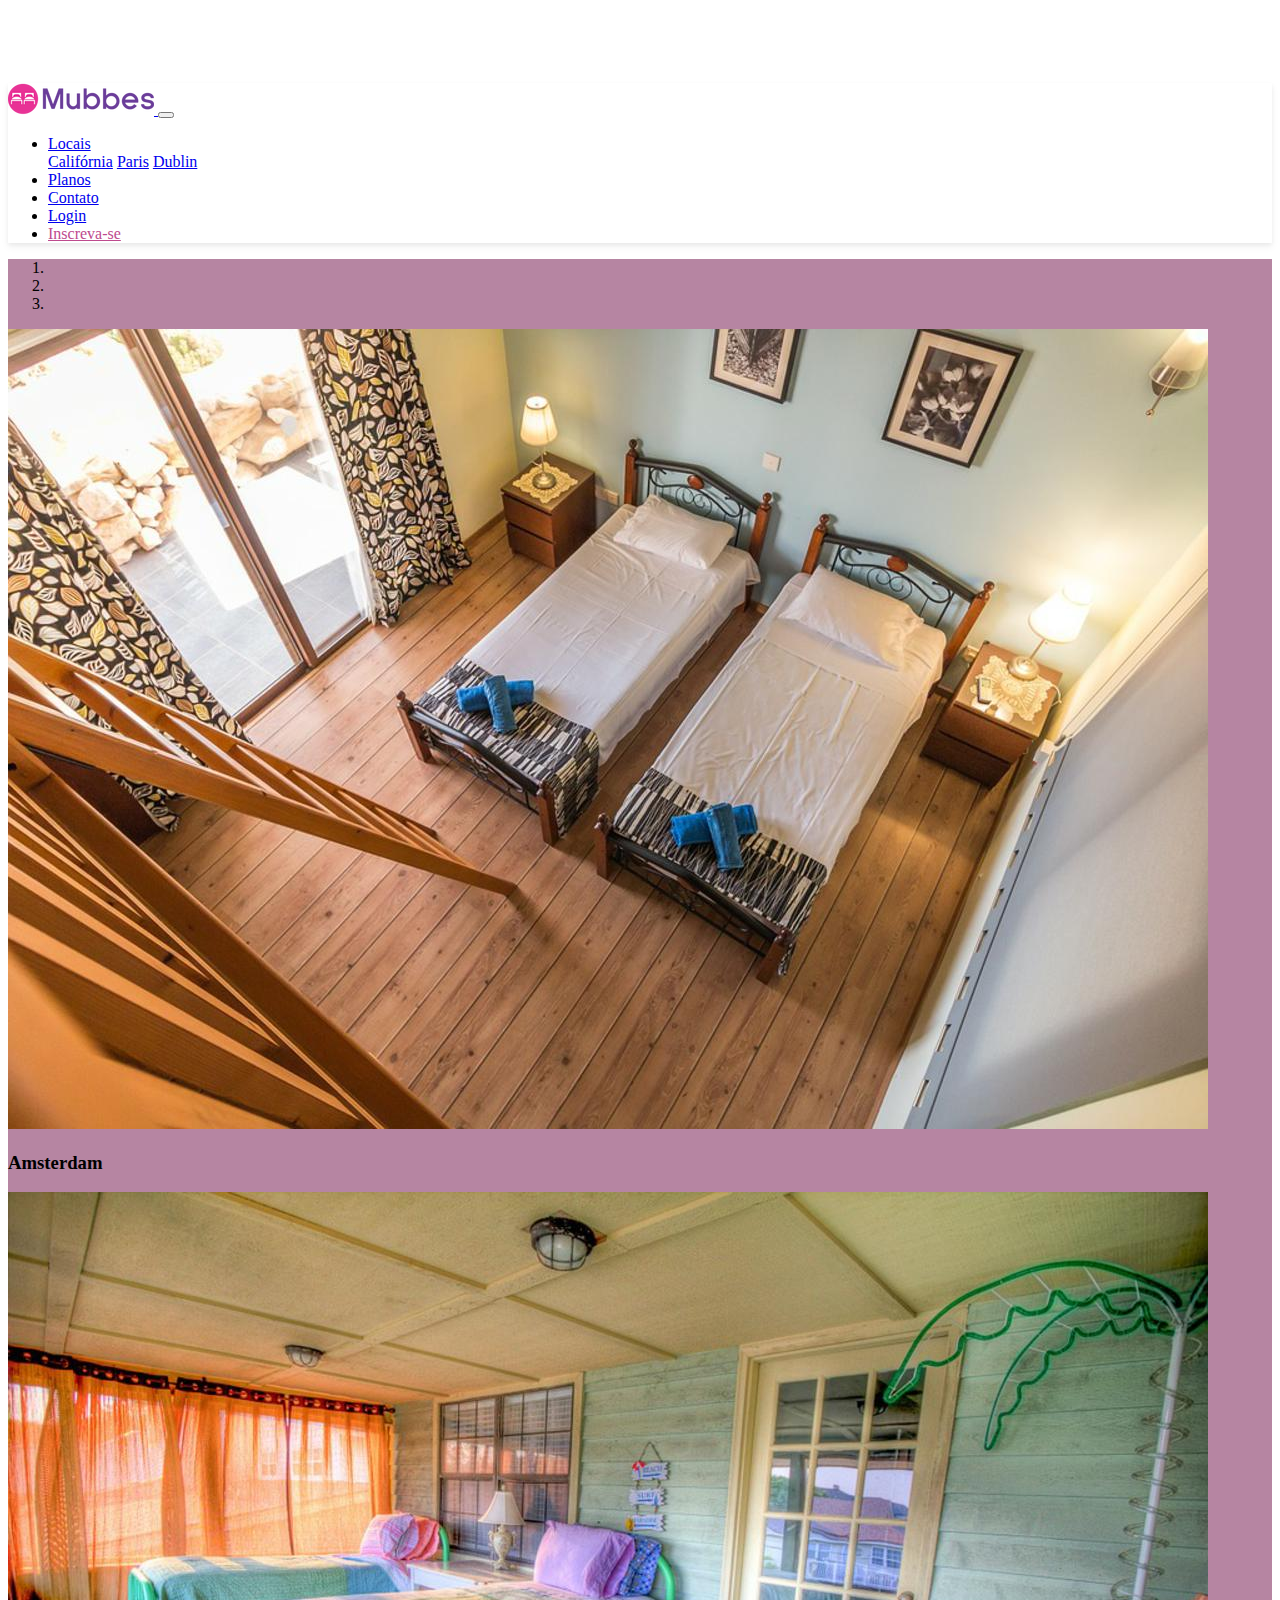
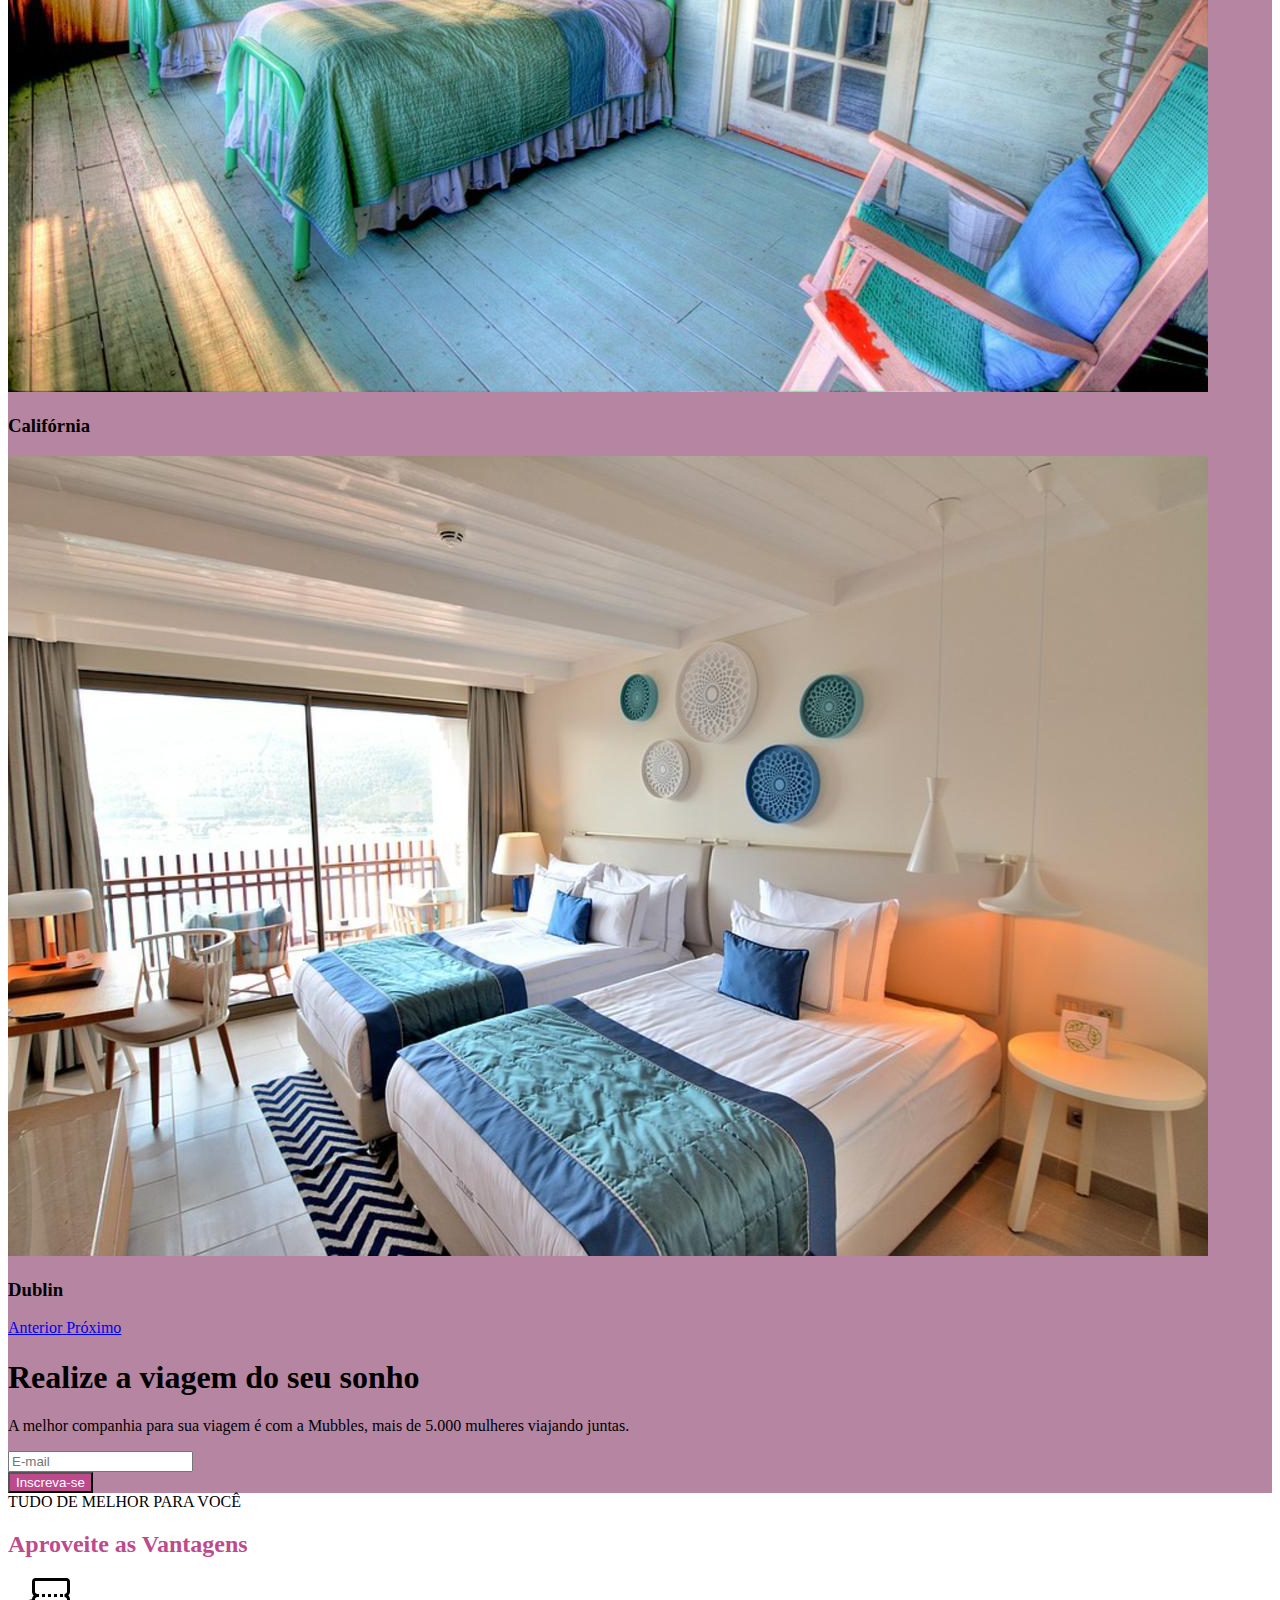
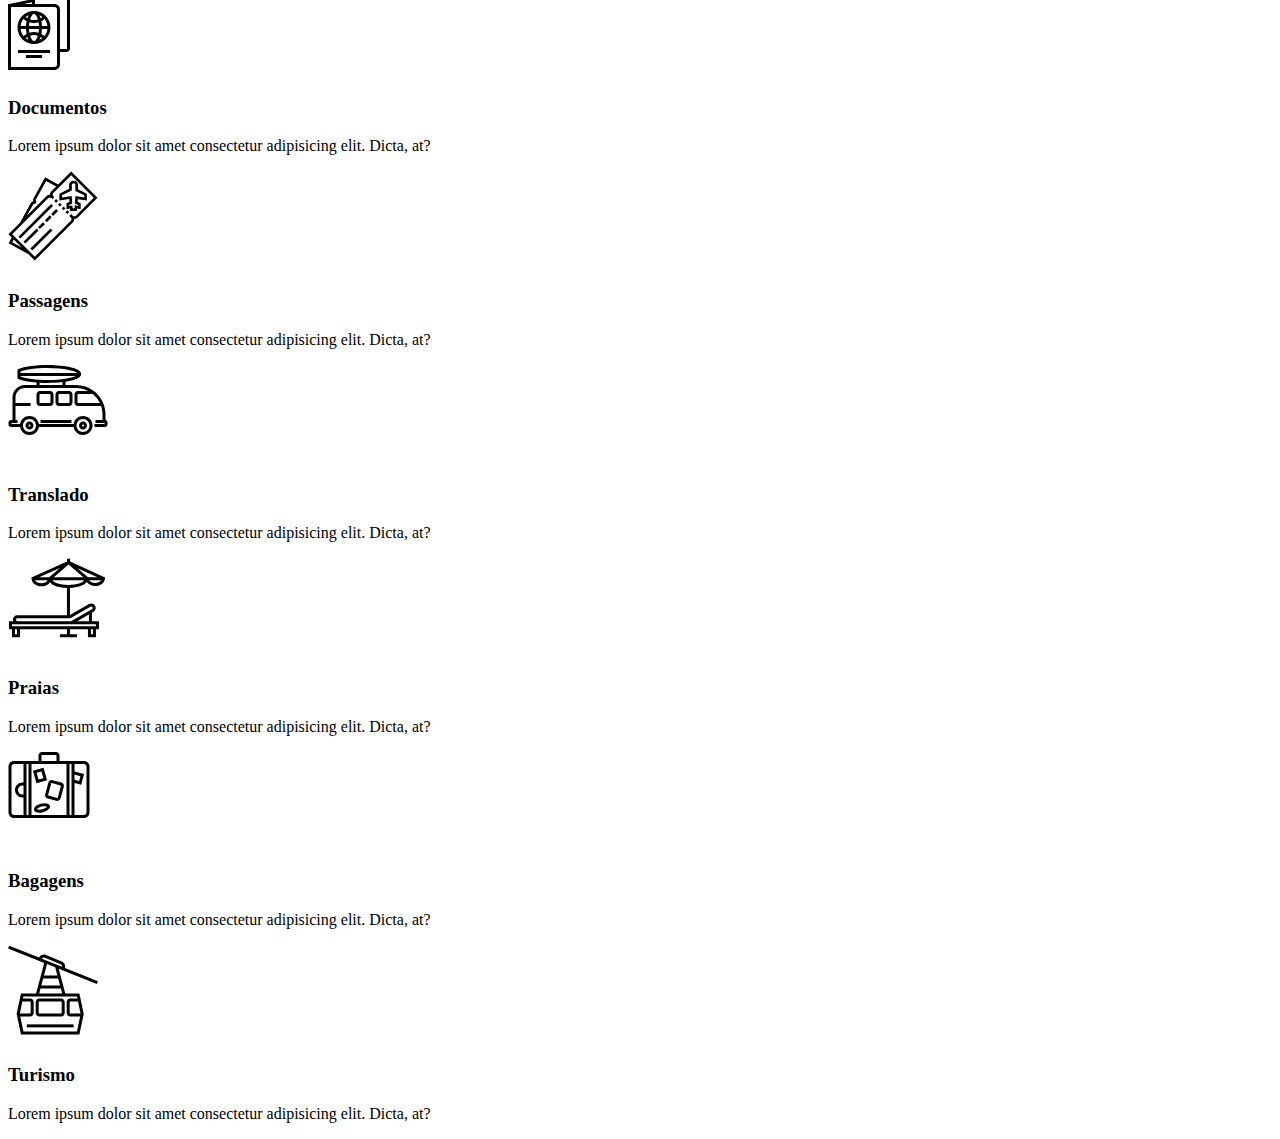
==== index.html @ 443bbc1a "Starting site" ====
<!DOCTYPE html>
<html lang="pt-br">
  <head>
    <!-- Meta tags Obrigatórias -->
    <meta charset="utf-8">
    <meta name="viewport" content="width=device-width, initial-scale=1, shrink-to-fit=no">
    <!-- Bootstrap CSS -->
    <link rel="stylesheet" href="https://stackpath.bootstrapcdn.com/bootstrap/4.1.3/css/bootstrap.min.css" integrity="sha384-MCw98/SFnGE8fJT3GXwEOngsV7Zt27NXFoaoApmYm81iuXoPkFOJwJ8ERdknLPMO" crossorigin="anonymous">
    <!-- CSS -->
    <link rel="stylesheet" href="css/style.css">
    <title>Mubbles</title>
  </head>
  <body>
    <nav class="navbar navbar-expand-md navbar-light bg-light fixed-top py-3 box-shadow">
        <a href="index.html" class="navbar-brand">
            <img src="img/MubbesLogo.png" alt="Caravan">
        </a>
        
        <button class="navbar-toggler" type="button" data-toggle="collapse" 
            data-target="#navbarNavDropdown" aria-controls="navbarNavDropdown" 
            aria-expanded="false" aria-label="Alterna navegação">
            <span class="navbar-toggler-icon"></span>
        </button>
        
        <div class="collapse navbar-collapse" id="navbarNavDropdown">
            <ul class="navbar-nav ml-auto">
                <li class="nav-item dropdown">
                    <a href="locais.html" class="nav-link dropdown-toggle" 
                    role="button" id="navbarNavDropdown" data-toggle="dropdown" 
                    aria-haspopup="true" aria-expanded="false">Locais</a>
                    <div class="dropdown-menu" aria-labelledby="navbarNavDropdown">
                      <a href="locais.html" class="dropdown-item">Califórnia</a>
                      <a href="locais.html" class="dropdown-item">Paris</a>
                      <a href="locais.html" class="dropdown-item">Dublin</a>
                    </div>
                </li>
                <li class="nav-item">
                  <a href="planos.html" class="nav-link">Planos</a>
                </li>
                <li class="nav-item">
                  <a href="contato.html" class="nav-link">Contato</a>
                </li>
                <li class="nav-item">
                  <a href="#" class="nav-link">Login</a>
                </li>
                <li class="nav-item">
                    <a href="inscricao.html" class="btn btn-outline-pink ml-md-2">
                      Inscreva-se
                    </a>
                </li>
            </ul>
        </div>
    </nav>
    
    <section class="container-fluid">
      <div class="row bg-pink-light text-white">
        <div class="col-lg-7 p-0">
            <div id="carouselQuartos" class="carousel slide" data-ride="carousel">
                <ol class="carousel-indicators">
                  <li data-target="#carouselQuartos" data-slide-to="0" class="active"></li>
                  <li data-target="#carouselQuartos" data-slide-to="1"></li>
                  <li data-target="#carouselQuartos" data-slide-to="2"></li>
                </ol>
                <div class="carousel-inner">
                  <div class="carousel-item active">
                    <img class="d-block w-100" src="img/mubbes2.jpg" alt="Primeiro Slide">
                    <div class="carousel-caption">
                      <h3 class="display-4">Amsterdam</h3>
                    </div>
                  </div>
                  <div class="carousel-item">
                    <img class="d-block w-100" src="img/mubbes3.jpg" alt="Segundo Slide">
                    <div class="carousel-caption">
                        <h3 class="display-4">Califórnia</h3>
                      </div>
                  </div>
                  <div class="carousel-item">
                    <img class="d-block w-100" src="img/mubbes5.jpg" alt="Terceiro Slide">
                    <div class="carousel-caption">
                        <h3 class="display-4">Dublin</h3>
                      </div>
                  </div>
                </div>
                <a class="carousel-control-prev" href="#carouselQuartos" role="button" data-slide="prev">
                  <span class="carousel-control-prev-icon" aria-hidden="true"></span>
                  <span class="sr-only">Anterior</span>
                </a>
                <a class="carousel-control-next" href="#carouselQuartos" role="button" data-slide="next">
                  <span class="carousel-control-next-icon" aria-hidden="true"></span>
                  <span class="sr-only">Próximo</span>
                </a>
              </div>
        </div>
        <div class="col-lg-5 p-5">
          <h1 class="display-4">Realize a viagem do seu sonho</h1>
          <p class="lead">A melhor companhia para sua viagem é com a Mubbles, 
            mais de 5.000 mulheres viajando juntas.</p>
            <form action="">
              <div class="input-group input-group-lg">
                  <input type="text" class="form-control" placeholder="E-mail" 
                  aria-label="E-mail" aria-describedby="botao">
                  <div class="input-group-append">
                    <button class="btn btn-pink" type="button" id="botao">Inscreva-se</button>
                  </div>
              </div>
            </form>
        </div>
      </div>
    </section>
    
    <section class="py-5 bg-light text-center">
      <div class="container">
        <span class="h6 d-block">TUDO DE MELHOR PARA VOCÊ</span>
        <h2 class="display-4 text-pink">Aproveite as Vantagens</h2>
      </div>

      <div class="row">
        <div class="col-4">
          <div class="icone d-flex justify-content-center">
            <img src="img/icones/passaporte.svg" alt="">
          </div>
          <h3>Documentos</h3>
          <p>Lorem ipsum dolor sit amet consectetur adipisicing elit. Dicta, at?</p>
        </div>
        <div class="col-4">
          <div class="icone d-flex justify-content-center">
            <img src="img/icones/passagens.svg" alt="">
          </div>
          <h3>Passagens</h3>
          <p>Lorem ipsum dolor sit amet consectetur adipisicing elit. Dicta, at?</p>
        </div>
        <div class="col-4">
          <div class="icone d-flex justify-content-center">
            <img src="img/icones/translado.svg" alt="">
          </div>
          <h3>Translado</h3>
          <p>Lorem ipsum dolor sit amet consectetur adipisicing elit. Dicta, at?</p>
        </div>

        <div class="col-4">
            <div class="icone d-flex justify-content-center">
              <img src="img/icones/praias.svg" alt="">
            </div>
            <h3>Praias</h3>
            <p>Lorem ipsum dolor sit amet consectetur adipisicing elit. Dicta, at?</p>
          </div>
          <div class="col-4">
            <div class="icone d-flex justify-content-center">
              <img src="img/icones/bagagens.svg" alt="">
            </div>
            <h3>Bagagens</h3>
            <p>Lorem ipsum dolor sit amet consectetur adipisicing elit. Dicta, at?</p>
          </div>
          <div class="col-4">
            <div class="icone d-flex justify-content-center">
              <img src="img/icones/turismo.svg" alt="">
            </div>
            <h3>Turismo</h3>
            <p>Lorem ipsum dolor sit amet consectetur adipisicing elit. Dicta, at?</p>
          </div>
      
      </div>
    </section>
    
    
    
    
    
    

    <!-- JavaScript (Opcional) -->
    <!-- jQuery primeiro, depois Popper.js, depois Bootstrap JS -->
    <script src="https://code.jquery.com/jquery-3.3.1.slim.min.js" integrity="sha384-q8i/X+965DzO0rT7abK41JStQIAqVgRVzpbzo5smXKp4YfRvH+8abtTE1Pi6jizo" crossorigin="anonymous"></script>
    <script src="https://cdnjs.cloudflare.com/ajax/libs/popper.js/1.14.3/umd/popper.min.js" integrity="sha384-ZMP7rVo3mIykV+2+9J3UJ46jBk0WLaUAdn689aCwoqbBJiSnjAK/l8WvCWPIPm49" crossorigin="anonymous"></script>
    <script src="https://stackpath.bootstrapcdn.com/bootstrap/4.1.3/js/bootstrap.min.js" integrity="sha384-ChfqqxuZUCnJSK3+MXmPNIyE6ZbWh2IMqE241rYiqJxyMiZ6OW/JmZQ5stwEULTy" crossorigin="anonymous"></script>
  </body>
</html>
---- css/style.css ----
body{
    padding-top: 75px;
}


.btn-outline-pink {
    color: #be4a8e;
    background-color: transparent;
    background-image: none;
    border-color: #be4a8e;
}

.btn-outline-pink:hover, .btn-pink {
    color: #fff;
    background-color: #be4a8e;
}

.box-shadow{
    box-shadow: 0 2px 4px 0 rgba(0, 0, 0, 0.05),
                0 4px 8px 0 rgba(0, 0, 0, 0.05);
}

.bg-pink-light{
    background-color: #b685a2;
}

.text-pink{
    color: #be4a8e;
}

.icone{
    height: 100px;
}
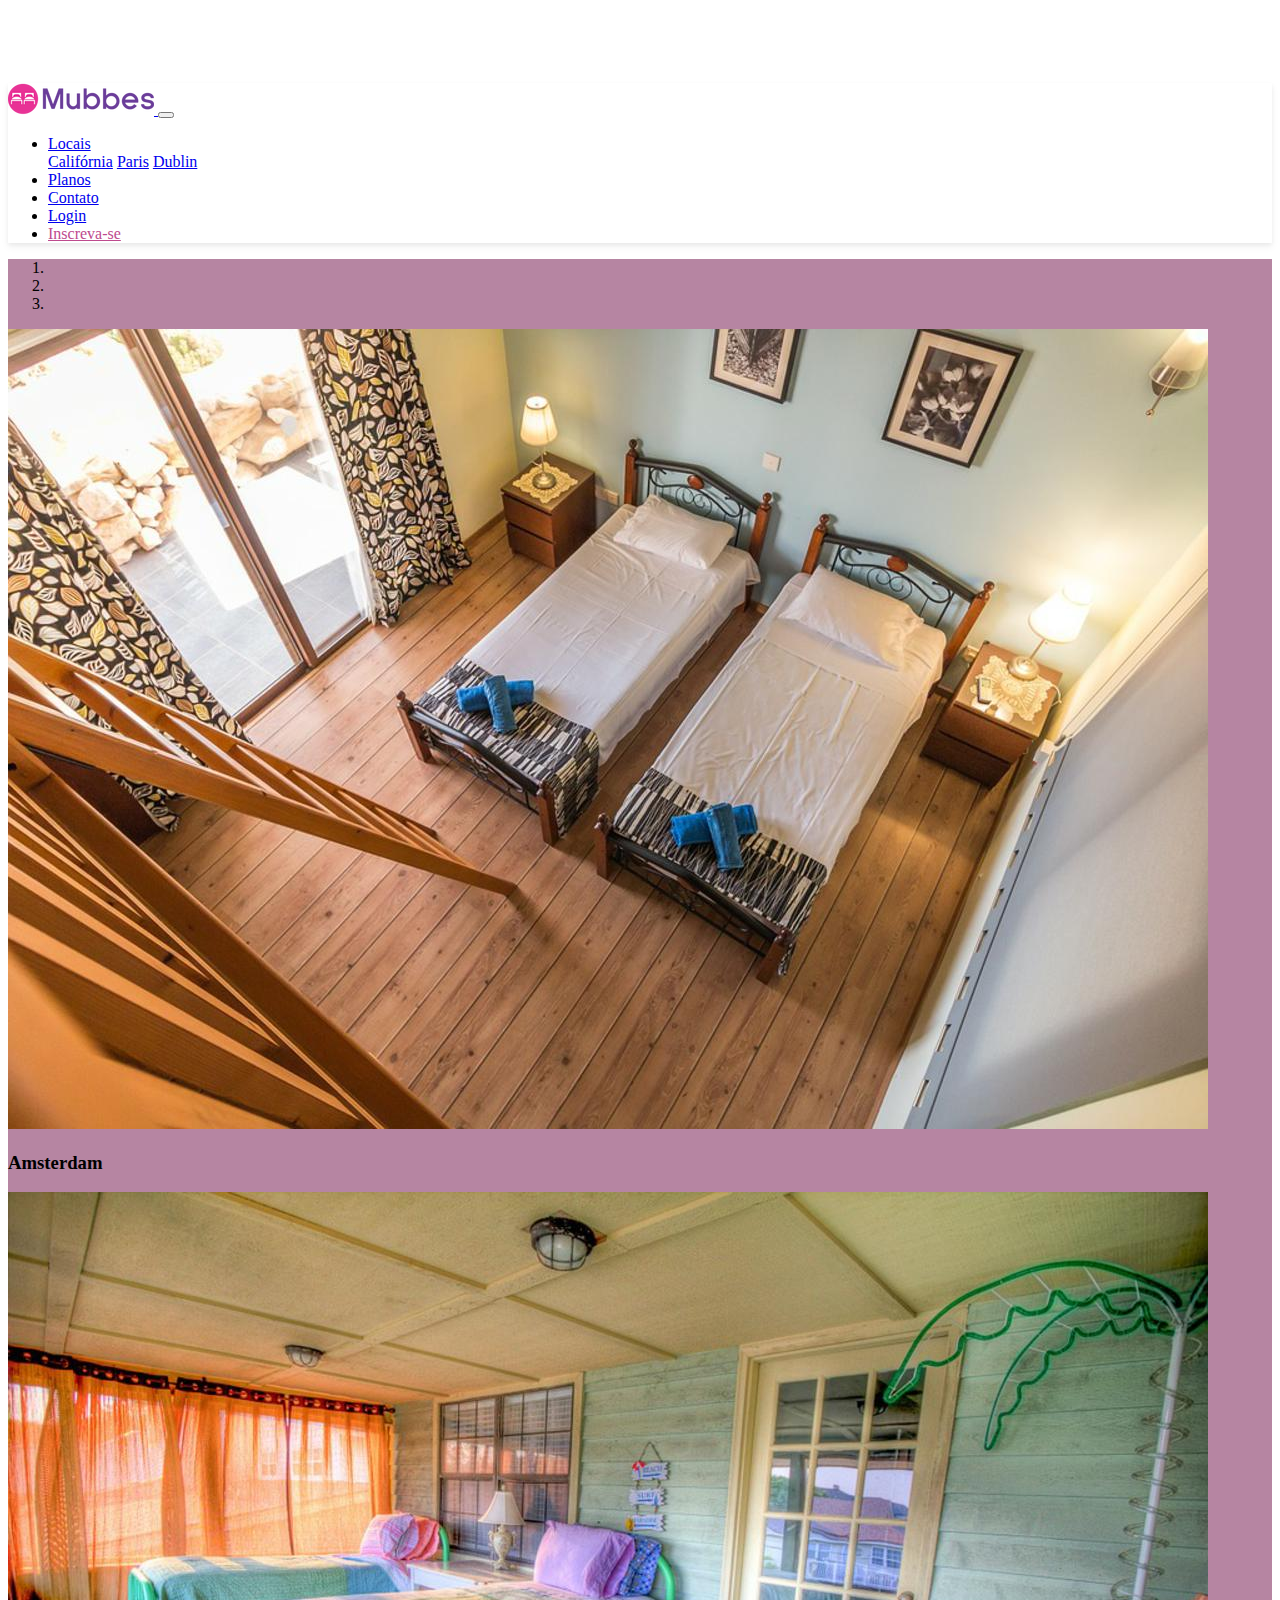
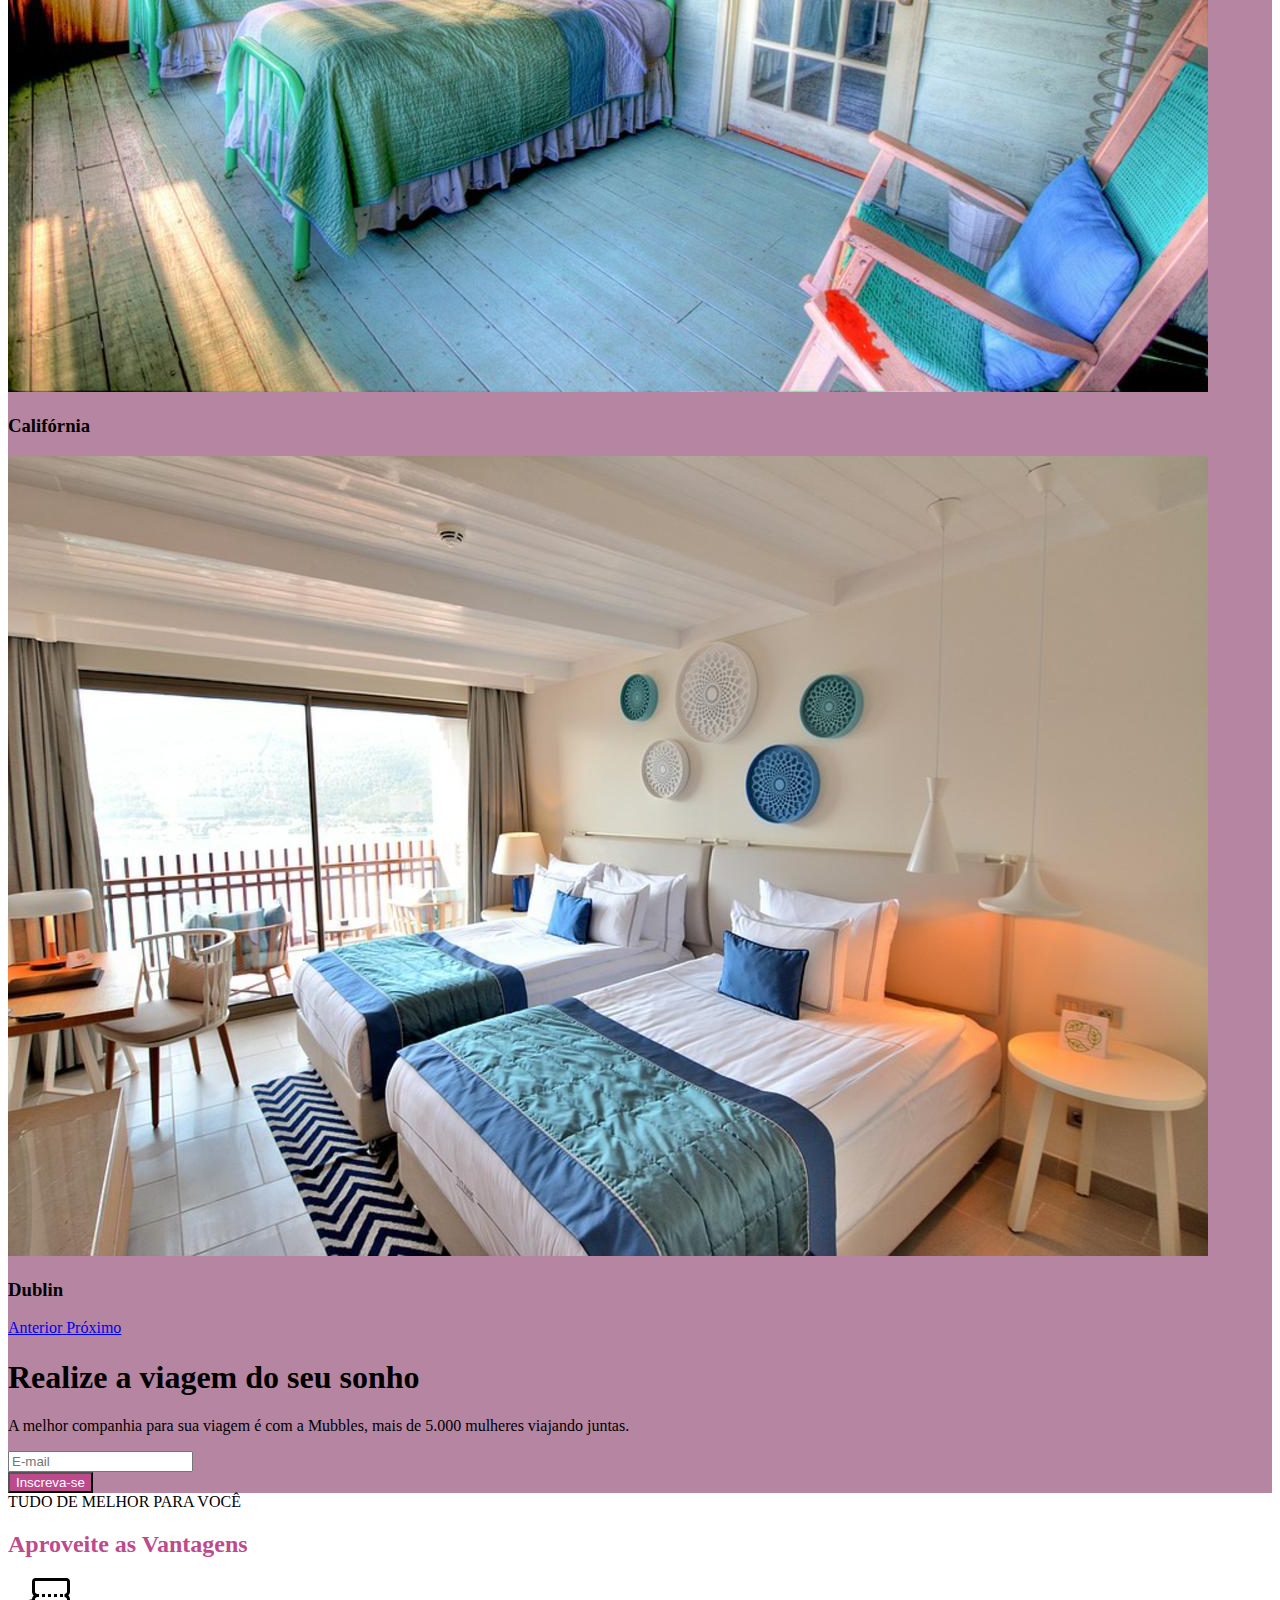
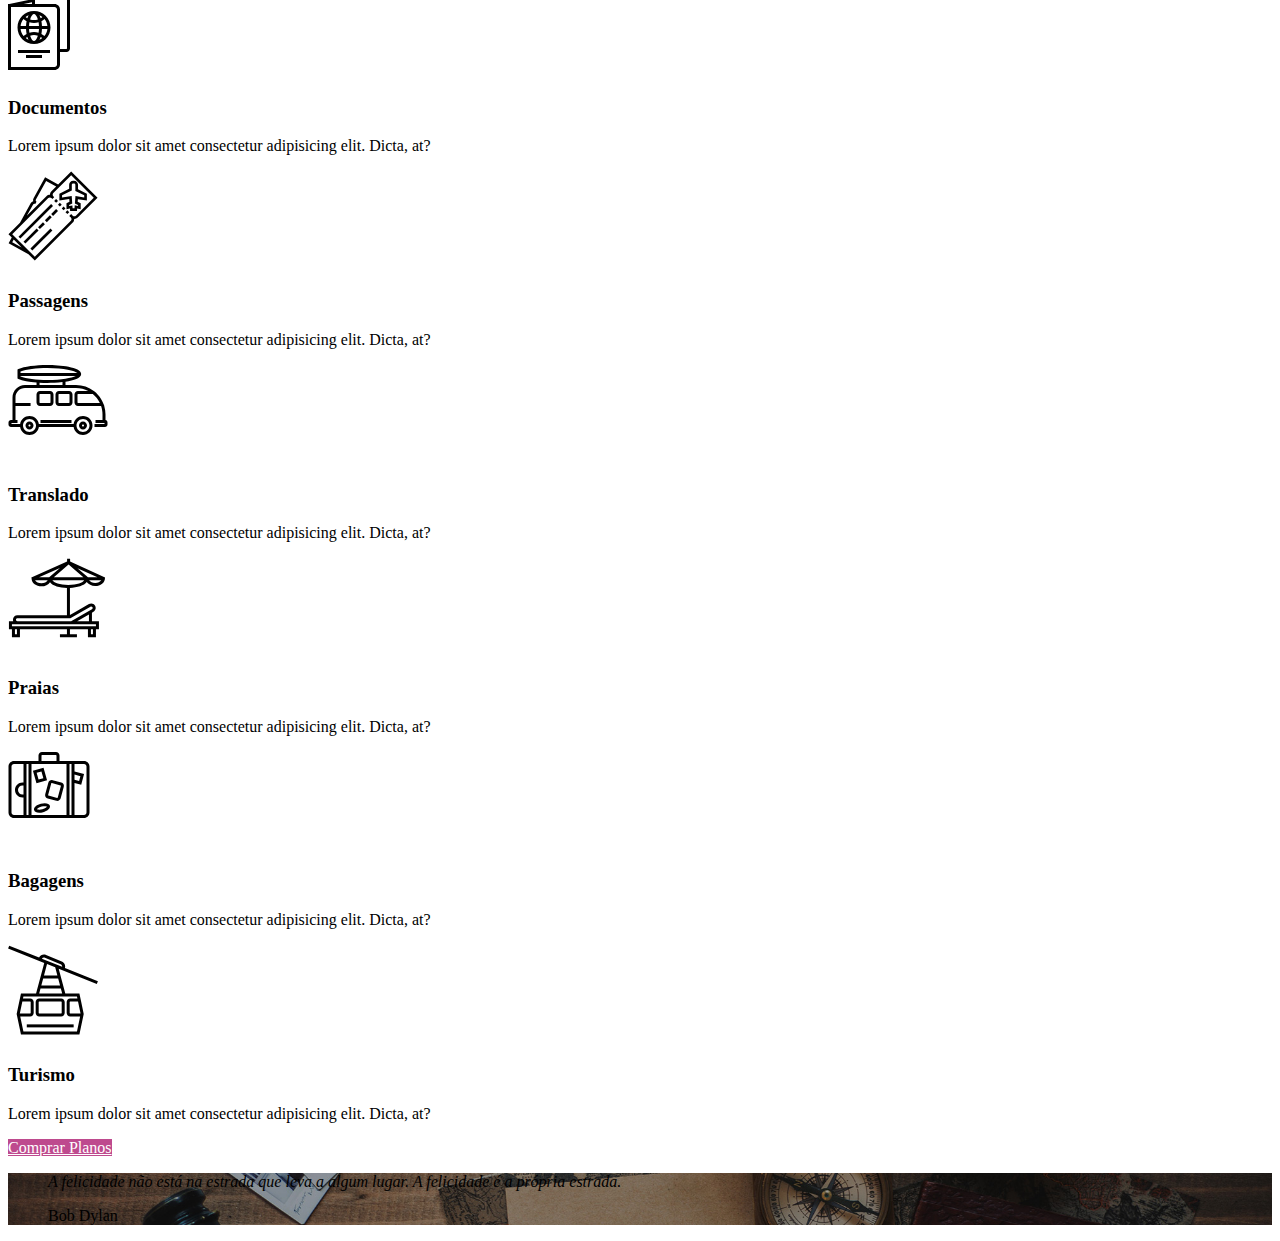
==== commit 63d5f410: "including blockquote area" ====
--- a/index.html
+++ b/index.html
@@ -8,7 +8,7 @@
     <link rel="stylesheet" href="https://stackpath.bootstrapcdn.com/bootstrap/4.1.3/css/bootstrap.min.css" integrity="sha384-MCw98/SFnGE8fJT3GXwEOngsV7Zt27NXFoaoApmYm81iuXoPkFOJwJ8ERdknLPMO" crossorigin="anonymous">
     <!-- CSS -->
     <link rel="stylesheet" href="css/style.css">
-    <title>Mubbles</title>
+    <title>Mubbes</title>
   </head>
   <body>
     <nav class="navbar navbar-expand-md navbar-light bg-light fixed-top py-3 box-shadow">
@@ -110,26 +110,28 @@
     
     <section class="py-5 bg-light text-center">
       <div class="container">
-        <span class="h6 d-block">TUDO DE MELHOR PARA VOCÊ</span>
-        <h2 class="display-4 text-pink">Aproveite as Vantagens</h2>
+        <div class="my-5">
+            <span class="h6 d-block">TUDO DE MELHOR PARA VOCÊ</span>
+            <h2 class="display-4 text-pink">Aproveite as Vantagens</h2>
+        </div>
       </div>
 
       <div class="row">
-        <div class="col-4">
+        <div class="col-xl-4 col-md-6">
           <div class="icone d-flex justify-content-center">
             <img src="img/icones/passaporte.svg" alt="">
           </div>
           <h3>Documentos</h3>
           <p>Lorem ipsum dolor sit amet consectetur adipisicing elit. Dicta, at?</p>
         </div>
-        <div class="col-4">
+        <div class="col-xl-4 col-md-6">
           <div class="icone d-flex justify-content-center">
             <img src="img/icones/passagens.svg" alt="">
           </div>
           <h3>Passagens</h3>
           <p>Lorem ipsum dolor sit amet consectetur adipisicing elit. Dicta, at?</p>
         </div>
-        <div class="col-4">
+        <div class="col-xl-4 col-md-6">
           <div class="icone d-flex justify-content-center">
             <img src="img/icones/translado.svg" alt="">
           </div>
@@ -137,31 +139,41 @@
           <p>Lorem ipsum dolor sit amet consectetur adipisicing elit. Dicta, at?</p>
         </div>
 
-        <div class="col-4">
+        <div class="col-xl-4 col-md-6">
             <div class="icone d-flex justify-content-center">
               <img src="img/icones/praias.svg" alt="">
             </div>
             <h3>Praias</h3>
             <p>Lorem ipsum dolor sit amet consectetur adipisicing elit. Dicta, at?</p>
           </div>
-          <div class="col-4">
+          <div class="col-xl-4 col-md-6">
             <div class="icone d-flex justify-content-center">
               <img src="img/icones/bagagens.svg" alt="">
             </div>
             <h3>Bagagens</h3>
             <p>Lorem ipsum dolor sit amet consectetur adipisicing elit. Dicta, at?</p>
           </div>
-          <div class="col-4">
+          <div class="col-xl-4 col-md-6">
             <div class="icone d-flex justify-content-center">
               <img src="img/icones/turismo.svg" alt="">
             </div>
             <h3>Turismo</h3>
             <p>Lorem ipsum dolor sit amet consectetur adipisicing elit. Dicta, at?</p>
-          </div>
-      
+          </div>    
       </div>
+
+      <a href="planos.html" class="btn btn-pink btn-lg mt-4">Comprar Planos</a>
     </section>
     
+    <section id="home-quote" class="p-md-5">
+      <blockquote class="blockquote text-center text-white p-md-5 p-3">
+        <p class="display-4">
+          <em>A felicidade não está na estrada que leva a algum lugar. 
+            A felicidade é a própria estrada.</em>
+        </p>
+        <footer class="blockquote-footer text-white">Bob Dylan</footer>
+      </blockquote>
+    </section>
     
     
     
--- a/css/style.css
+++ b/css/style.css
@@ -30,4 +30,21 @@
 
 .icone{
     height: 100px;
+}
+
+#home-quote{
+    background: url('../img/bg-quote.jpg') center center;
+    background-size: cover;
+}
+
+@media (max-width: 767px){
+    #home-quote .display-4{
+        font-size: 2.5rem;
+    }
+    body{
+        padding: 0;
+    }
+    .fixed-top{
+        position: relative;
+    }
 }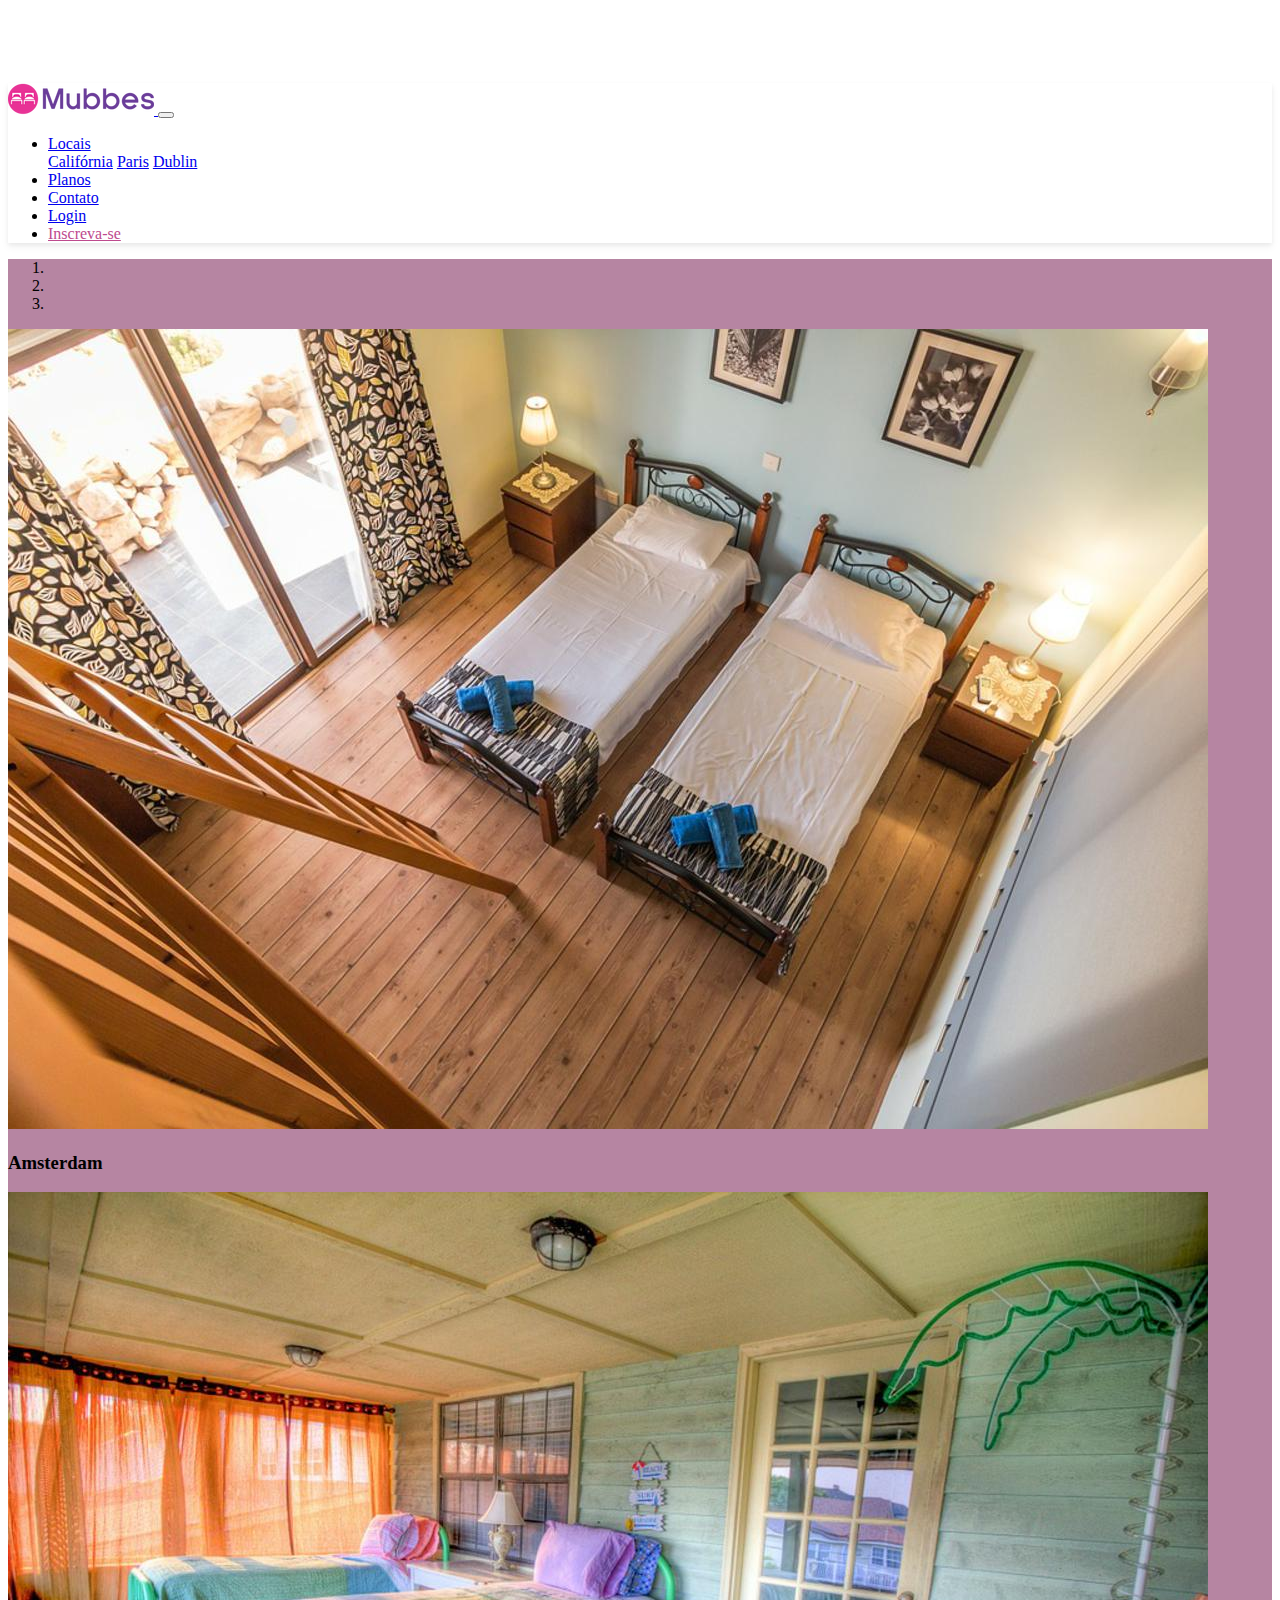
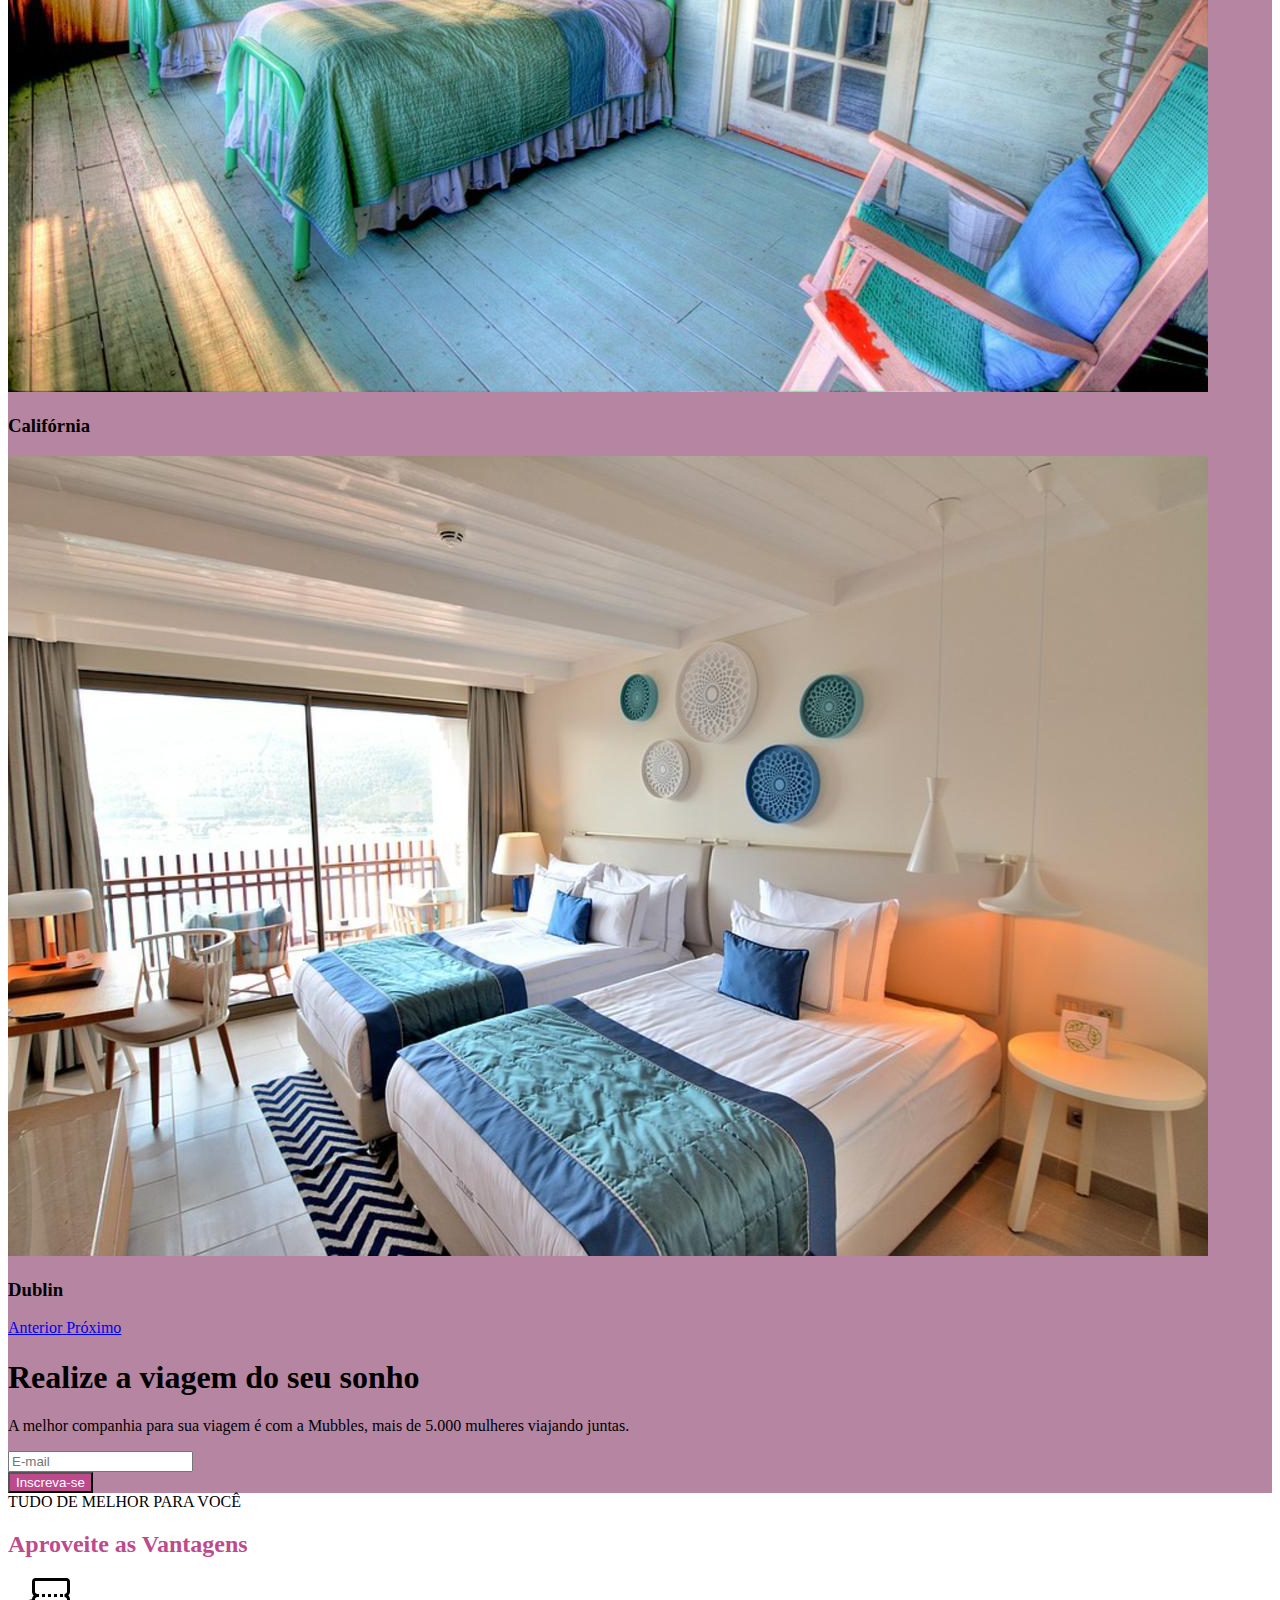
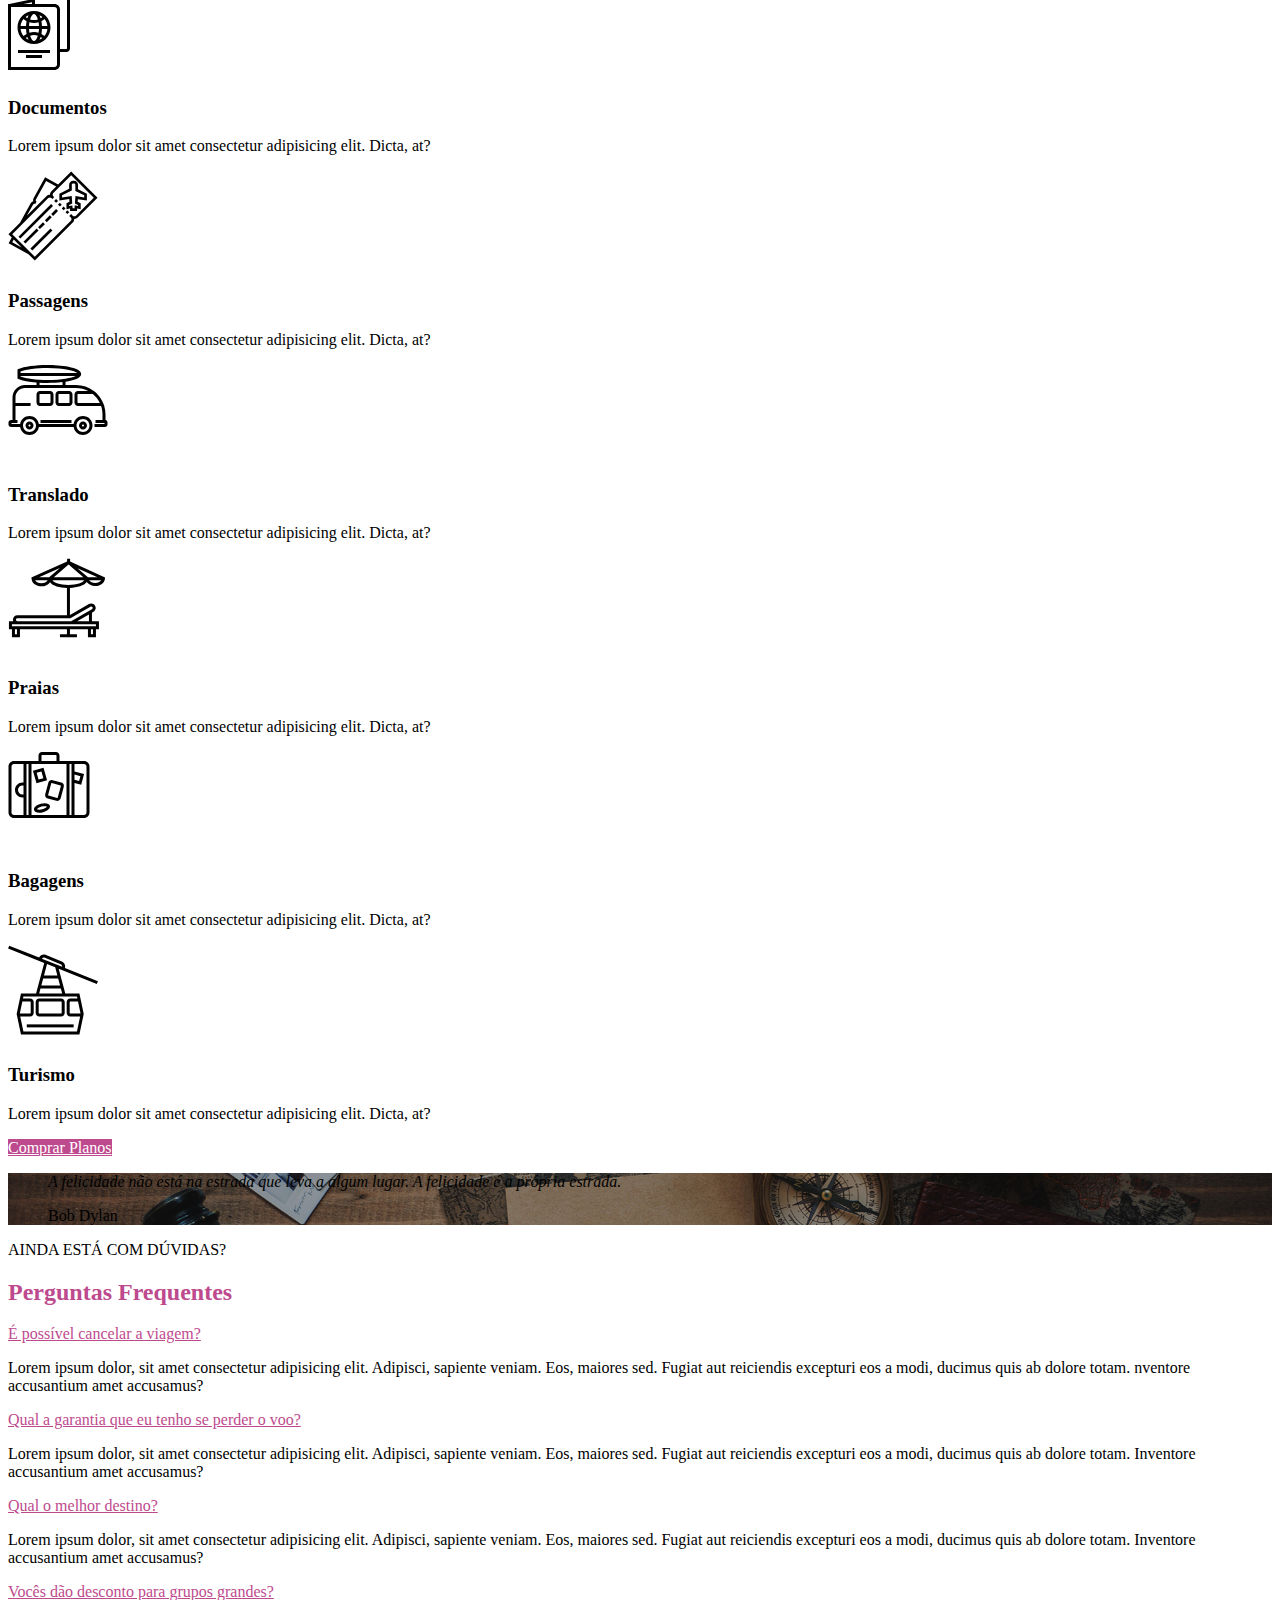
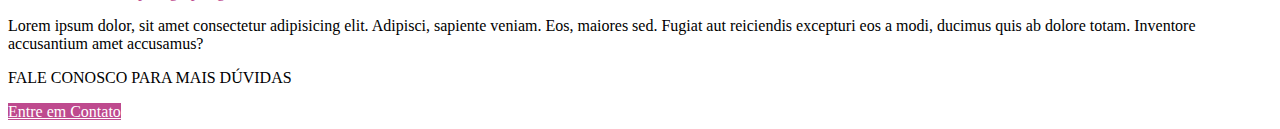
==== commit ff6010b9: "Adicionando area de perguntas frequentes" ====
--- a/index.html
+++ b/index.html
@@ -175,6 +175,64 @@
       </blockquote>
     </section>
     
+    <section class="container">
+      <div class="my-5 text-center">
+        <span class="h6 d-block">AINDA ESTÁ COM DÚVIDAS?</span>
+        <h2 class="display-4 text-pink">Perguntas Frequentes</h2>
+      </div>
+      <div class="row justify-content-center">
+        <div class="col-6" id="perguntas-frequentes" data-children=".pergunta">
+          <div class="pergunta py-2">
+            <a href="#pergunta1" class="lead text-pink" data-toggle="collapse" data-parent="#perguntas-frequentes" aria-expanded="true" aria-controls="pergunta1">
+              É possível cancelar a viagem?
+            </a>
+            <div class="collapse show" id="pergunta1" role="tabpanel">
+              <p>Lorem ipsum dolor, sit amet consectetur adipisicing elit. Adipisci, sapiente veniam. 
+                Eos, maiores sed. Fugiat aut reiciendis excepturi eos a modi, ducimus quis ab dolore totam. 
+                nventore accusantium amet accusamus?</p>
+            </div>
+          </div>
+          <div class="dropdown-divider"></div>
+          <div class="pergunta py-2">
+            <a href="#pergunta2" class="lead text-pink" data-toggle="collapse" data-parent="#perguntas-frequentes" aria-expanded="true" aria-controls="pergunta2">
+              Qual a garantia que eu tenho se perder o voo?
+            </a>
+            <div class="collapse" id="pergunta2" role="tabpanel">
+              <p>Lorem ipsum dolor, sit amet consectetur adipisicing elit. Adipisci, sapiente veniam. 
+                Eos, maiores sed. Fugiat aut reiciendis excepturi eos a modi, ducimus quis ab dolore totam. 
+                Inventore accusantium amet accusamus?</p>
+            </div>
+          </div>
+          <div class="dropdown-divider"></div>
+          <div class="pergunta py-2">
+            <a href="#pergunta3" class="lead text-pink" data-toggle="collapse" data-parent="#perguntas-frequentes" aria-expanded="true" aria-controls="pergunta3">
+              Qual o melhor destino?
+            </a>
+            <div class="collapse" id="pergunta3" role="tabpanel">
+              <p>Lorem ipsum dolor, sit amet consectetur adipisicing elit. Adipisci, sapiente veniam. 
+                Eos, maiores sed. Fugiat aut reiciendis excepturi eos a modi, ducimus quis ab dolore totam. 
+                Inventore accusantium amet accusamus?</p>
+            </div>
+          </div>
+          <div class="dropdown-divider"></div>
+          <div class="pergunta py-2">
+            <a href="#pergunta4" class="lead text-pink" data-toggle="collapse" data-parent="#perguntas-frequentes" aria-expanded="true" aria-controls="pergunta4">
+              Vocês dão desconto para grupos grandes?
+            </a>
+            <div class="collapse" id="pergunta4" role="tabpanel">
+              <p>Lorem ipsum dolor, sit amet consectetur adipisicing elit. Adipisci, sapiente veniam. 
+                Eos, maiores sed. Fugiat aut reiciendis excepturi eos a modi, ducimus quis ab dolore totam. 
+                Inventore accusantium amet accusamus?</p>
+            </div>
+          </div>
+          <div class="dropdown-divider"></div>
+        </div>
+      </div>
+      <div class="text-center my-4">
+        <p class="small m-1">FALE CONOSCO PARA MAIS DÚVIDAS</p>
+        <a href="contato.html" class="btn btn-pink btn-lg">Entre em Contato</a>
+      </div>
+    </section>
     
     
     
--- a/css/style.css
+++ b/css/style.css
@@ -2,6 +2,15 @@
     padding-top: 75px;
 }
 
+.btn-pink{
+    background-color: #be4a8e;
+    color: #fff;
+}
+
+.btn-pink:hover{
+    background-color: #e23299;
+    color: #fff;
+}
 
 .btn-outline-pink {
     color: #be4a8e;
@@ -47,4 +56,4 @@
     .fixed-top{
         position: relative;
     }
-}+}
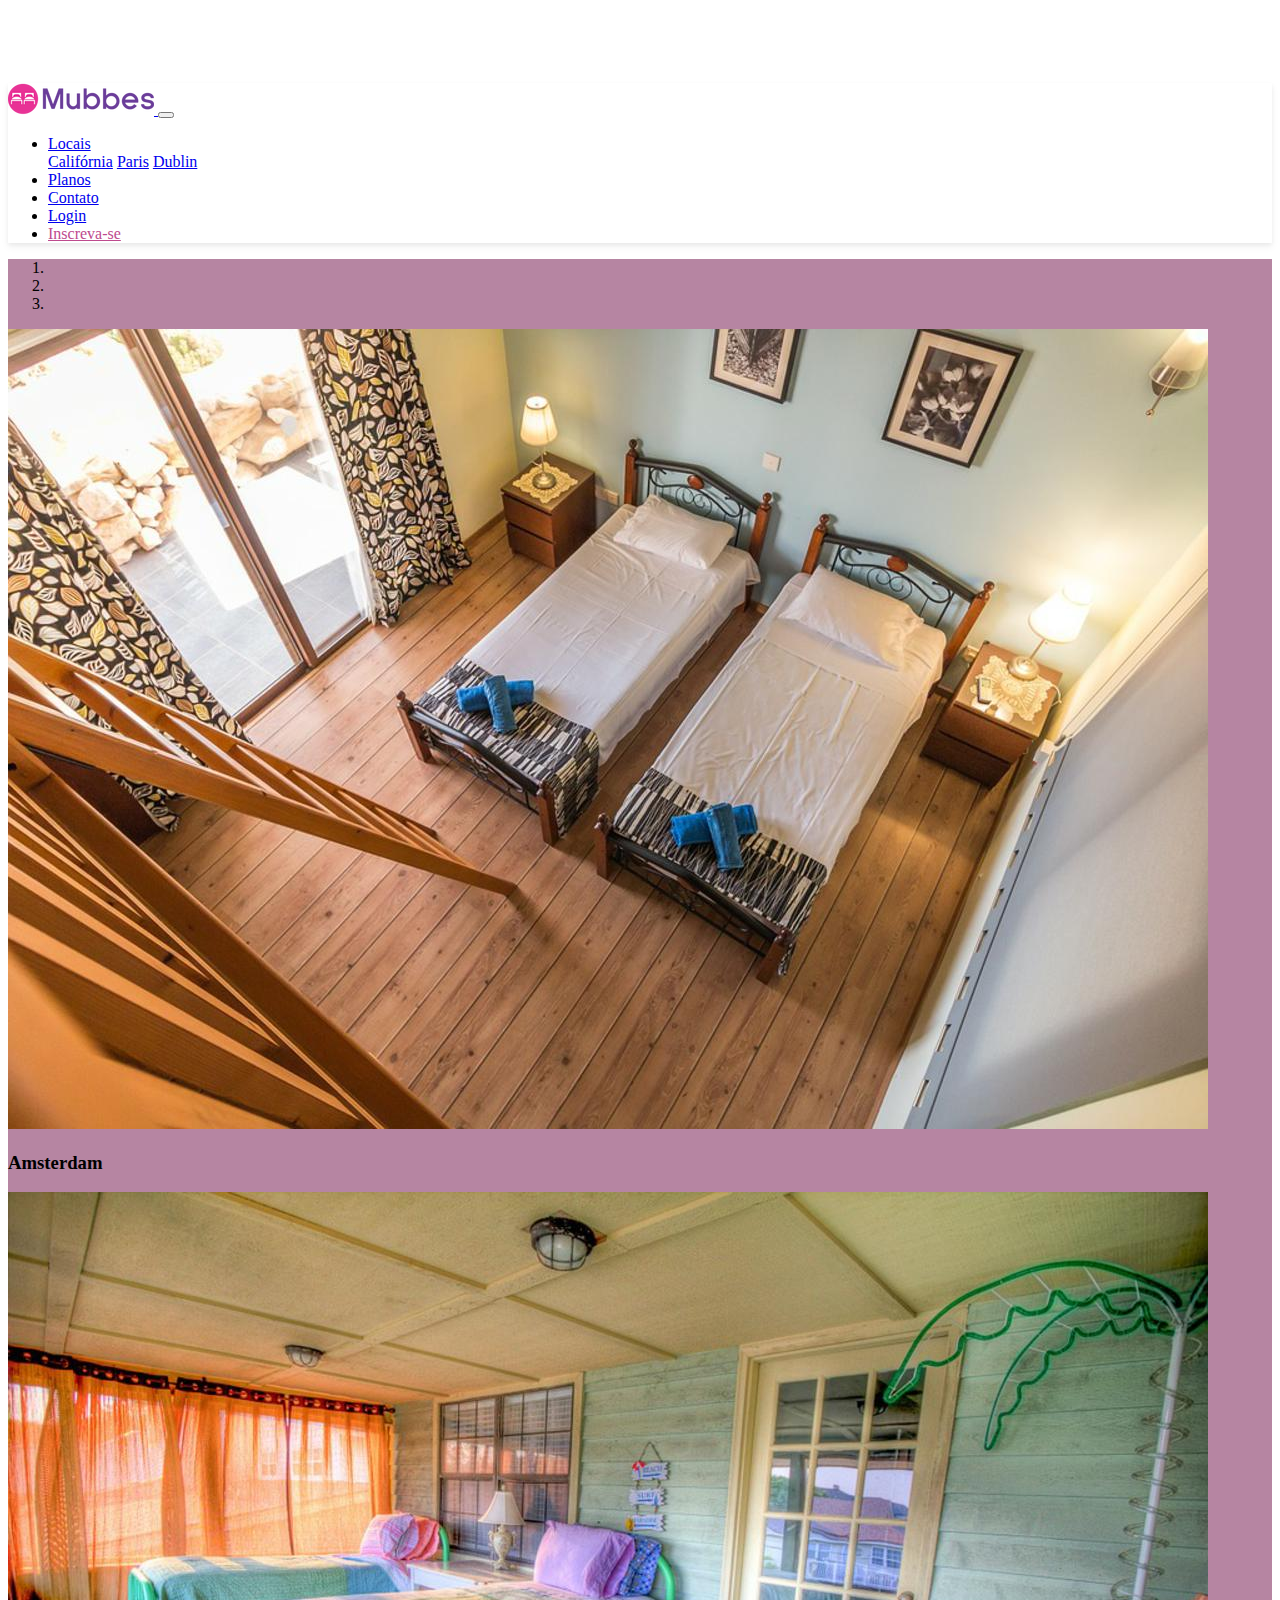
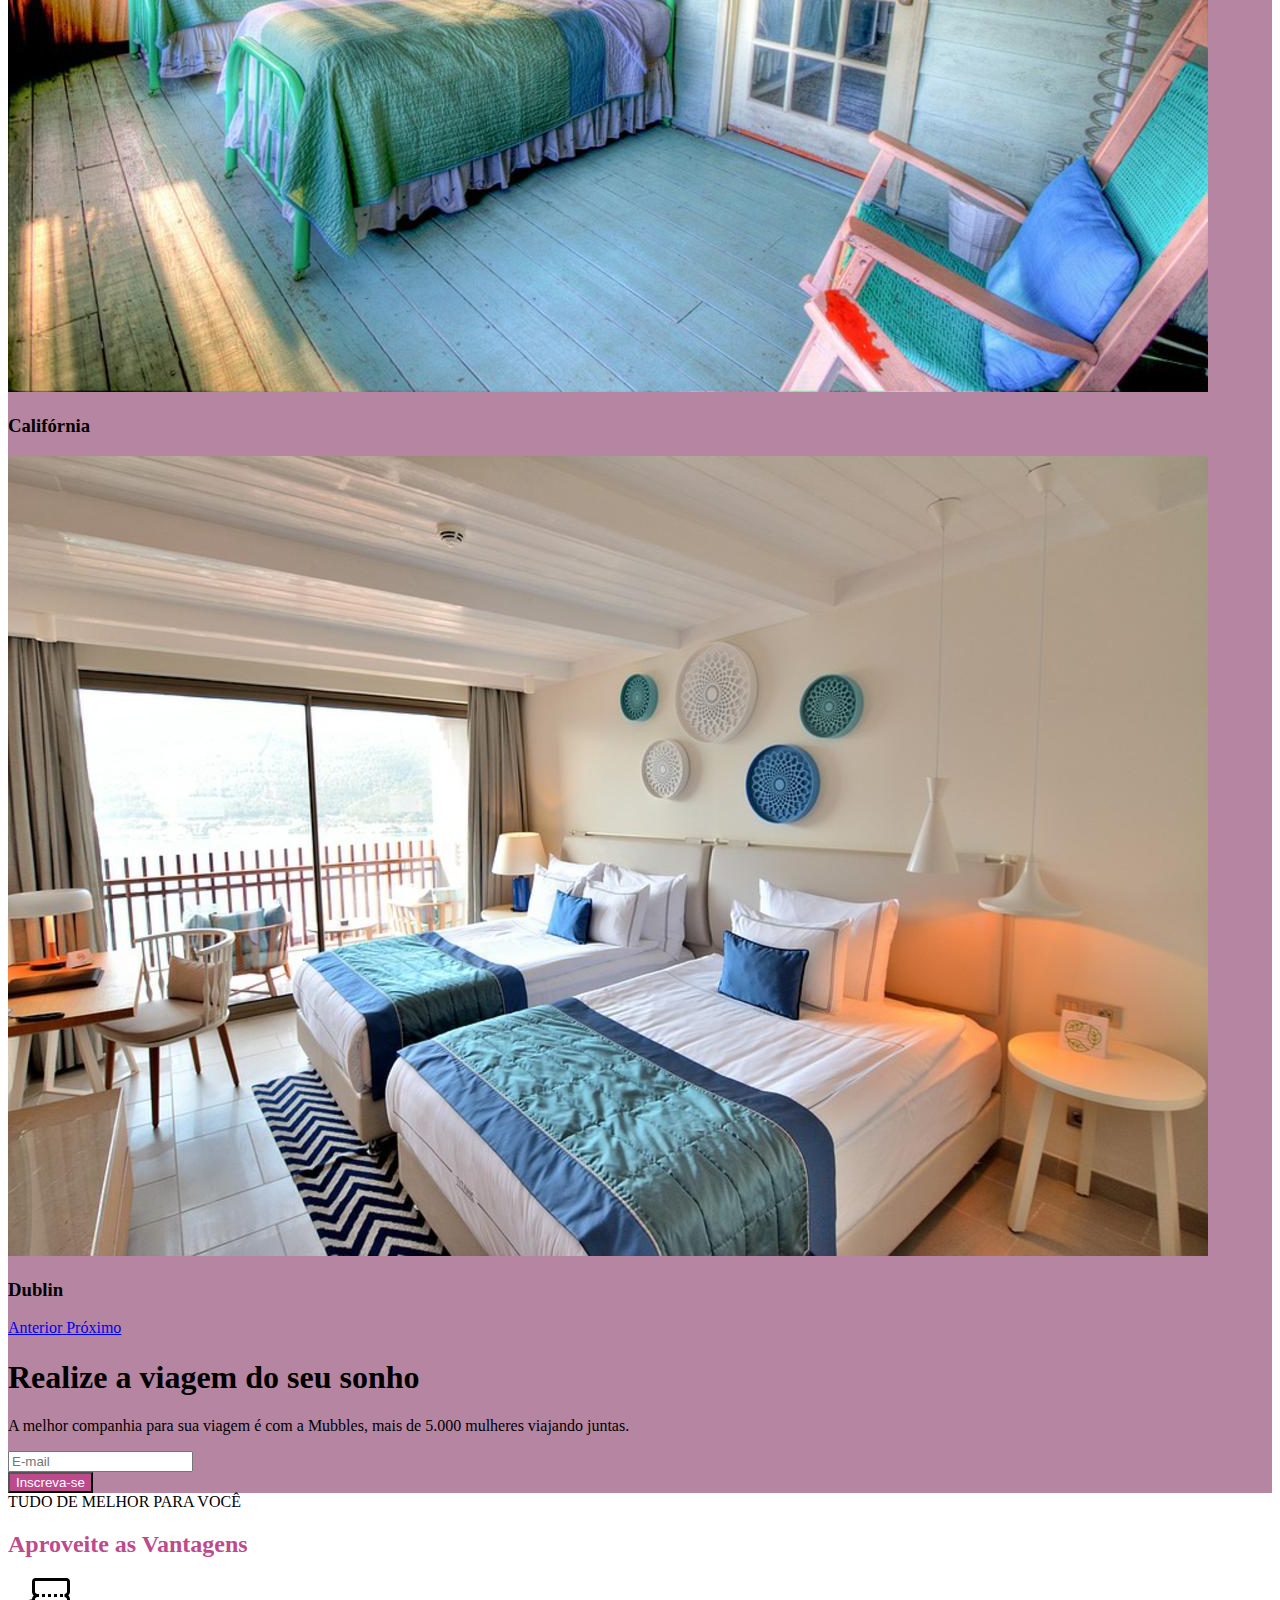
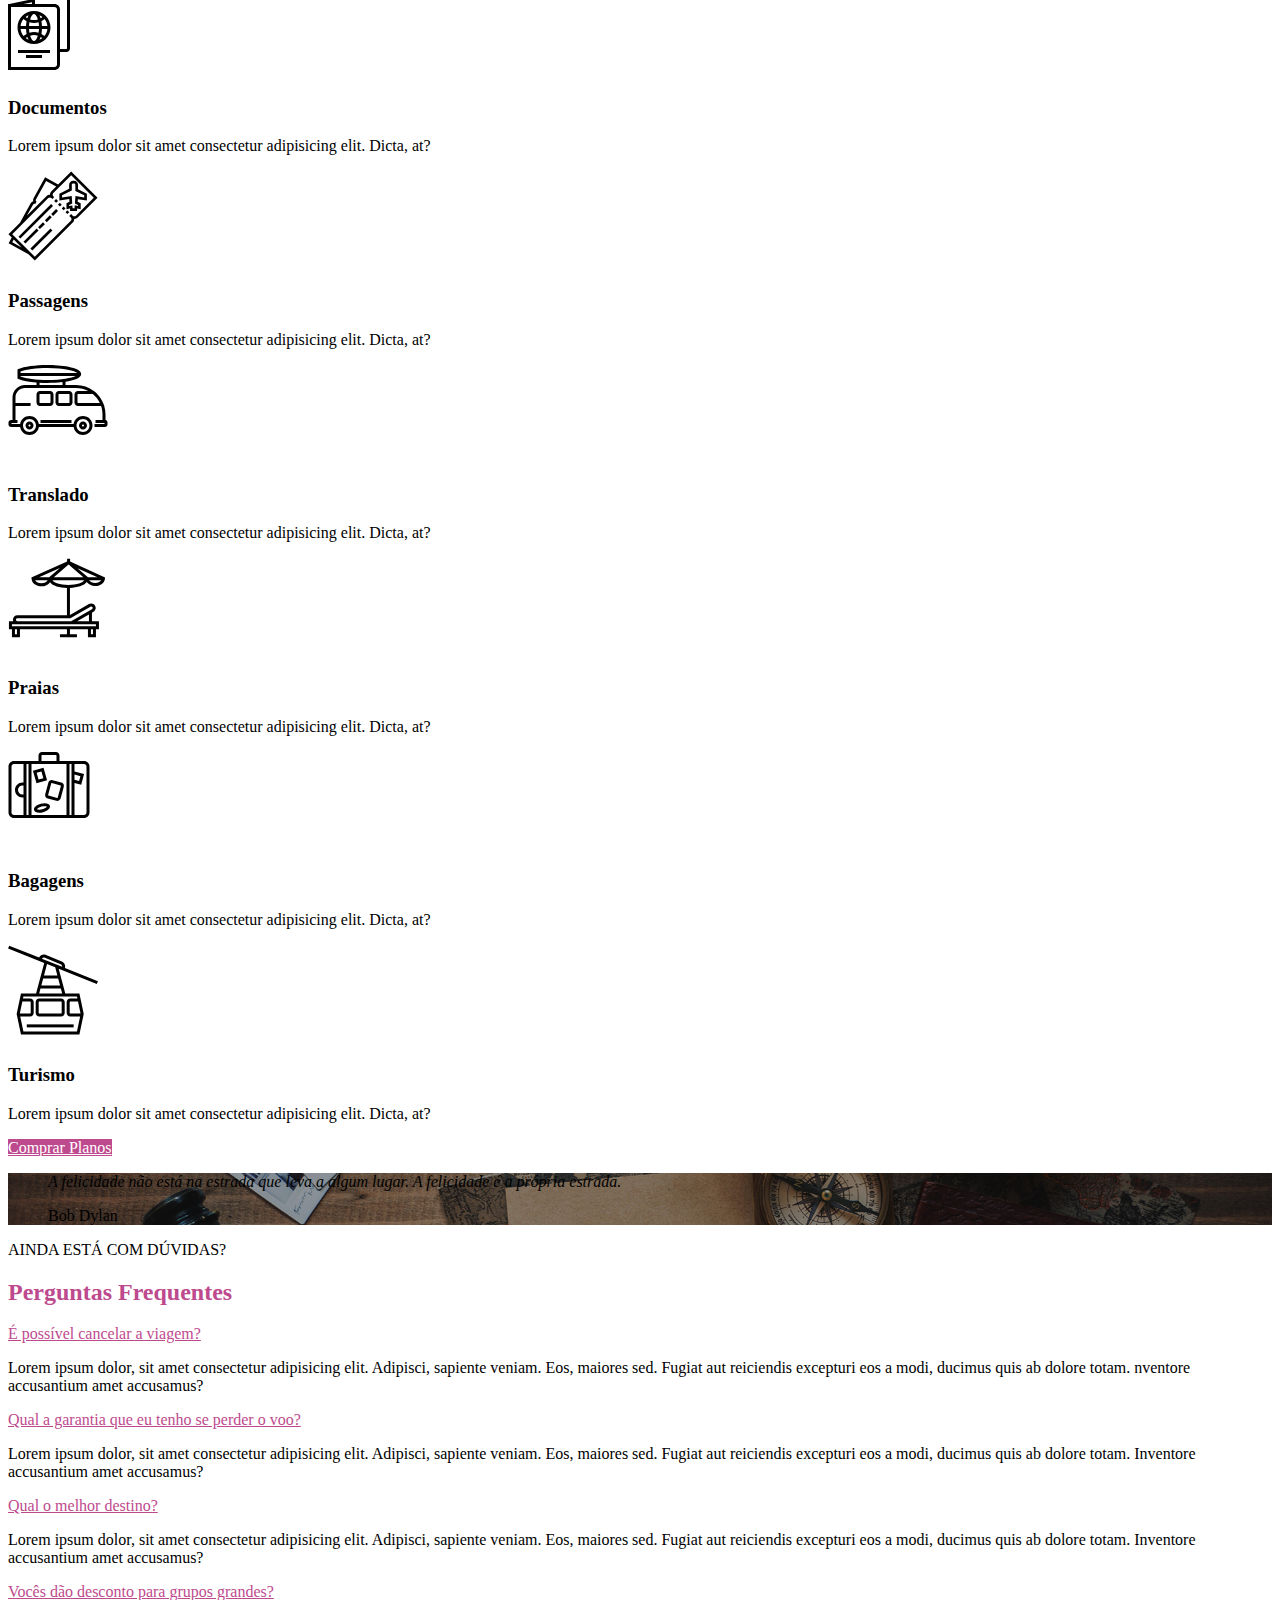
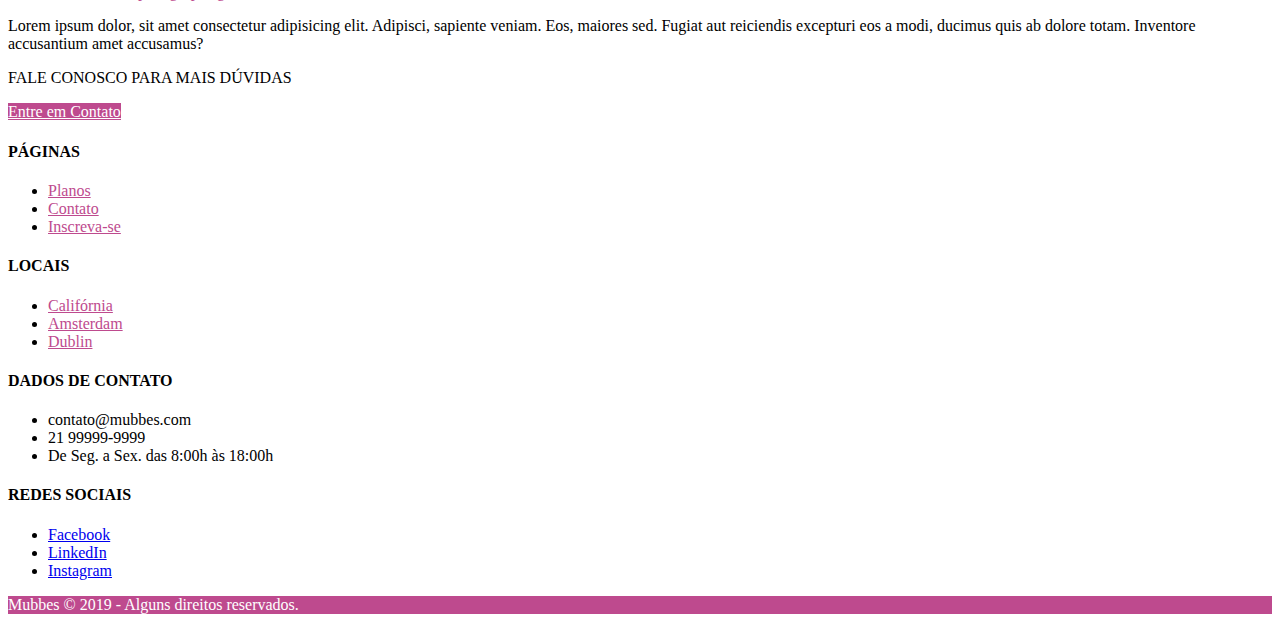
==== commit 2656c0fc: "Incluindo footer" ====
--- a/index.html
+++ b/index.html
@@ -91,7 +91,7 @@
                 </a>
               </div>
         </div>
-        <div class="col-lg-5 p-5">
+        <div class="col-lg-5 p-4 align-self-center">
           <h1 class="display-4">Realize a viagem do seu sonho</h1>
           <p class="lead">A melhor companhia para sua viagem é com a Mubbles, 
             mais de 5.000 mulheres viajando juntas.</p>
@@ -181,7 +181,7 @@
         <h2 class="display-4 text-pink">Perguntas Frequentes</h2>
       </div>
       <div class="row justify-content-center">
-        <div class="col-6" id="perguntas-frequentes" data-children=".pergunta">
+        <div class="col-md-6" id="perguntas-frequentes" data-children=".pergunta">
           <div class="pergunta py-2">
             <a href="#pergunta1" class="lead text-pink" data-toggle="collapse" data-parent="#perguntas-frequentes" aria-expanded="true" aria-controls="pergunta1">
               É possível cancelar a viagem?
@@ -234,10 +234,50 @@
       </div>
     </section>
     
-    
-    
-    
-
+    <footer class="bg-dark text-white">
+      <div class="container py-4">
+        <div class="row">
+          <div class="col-md-3 col-6">
+            <h4 class="h6">PÁGINAS</h4>
+            <ul class="list-unstyled">
+              <li><a href="planos.html" class="text-pink">Planos</a></li>
+              <li><a href="contato.html" class="text-pink">Contato</a></li>
+              <li><a href="inscricao.html" class="text-pink">Inscreva-se</a></li>
+            </ul>
+          </div>
+
+          <div class="col-md-3 col-6">
+            <h4 class="h6">LOCAIS</h4>
+            <ul class="list-unstyled">
+              <li><a href="locais.html" class="text-pink">Califórnia</a></li>
+              <li><a href="locais.html" class="text-pink">Amsterdam</a></li>
+              <li><a href="locais.html" class="text-pink">Dublin</a></li>
+            </ul>
+          </div>
+
+          <div class="col-md-4">
+            <h4 class="h6">DADOS DE CONTATO</h4>
+            <ul class="list-unstyled text-secondary">
+              <li>contato@mubbes.com</li>
+              <li>21 99999-9999</li>
+              <li>De Seg. a Sex. das 8:00h às 18:00h</li>
+            </ul>
+          </div>
+          <div class="col-md-2">
+            <h4 class="h6">REDES SOCIAIS</h4>   
+            <ul class="list-unstyled">
+              <li><a href="https://www.facebook.com/mubbes/" class="btn btn-outline-secondary btn-sm mb-2 btn-block medias">Facebook</a></li>
+              <li><a href="https://www.linkedin.com/company/mubbes/" class="btn btn-outline-secondary btn-sm mb-2 btn-block medias">LinkedIn</a></li>
+              <li><a href="https://www.instagram.com/mubbes.web/?hl=pt-br" class="btn btn-outline-secondary btn-sm mb-2 btn-block medias">Instagram</a></li>
+            </ul>
+          </div>  
+        </div>
+      </div>
+      <div class="bg-pink text-center py-3">
+        <p class="mb-0">Mubbes © 2019 - Alguns direitos reservados.</p>
+      </div>
+    </footer>
+    
     <!-- JavaScript (Opcional) -->
     <!-- jQuery primeiro, depois Popper.js, depois Bootstrap JS -->
     <script src="https://code.jquery.com/jquery-3.3.1.slim.min.js" integrity="sha384-q8i/X+965DzO0rT7abK41JStQIAqVgRVzpbzo5smXKp4YfRvH+8abtTE1Pi6jizo" crossorigin="anonymous"></script>
--- a/css/style.css
+++ b/css/style.css
@@ -2,7 +2,7 @@
     padding-top: 75px;
 }
 
-.btn-pink{
+.btn-pink, .bg-pink{
     background-color: #be4a8e;
     color: #fff;
 }
@@ -37,6 +37,10 @@
     color: #be4a8e;
 }
 
+.text-pink:hover{
+    color: #d18fb8;
+}
+
 .icone{
     height: 100px;
 }
@@ -44,6 +48,10 @@
 #home-quote{
     background: url('../img/bg-quote.jpg') center center;
     background-size: cover;
+}
+
+.medias{
+    max-width: 140px;
 }
 
 @media (max-width: 767px){
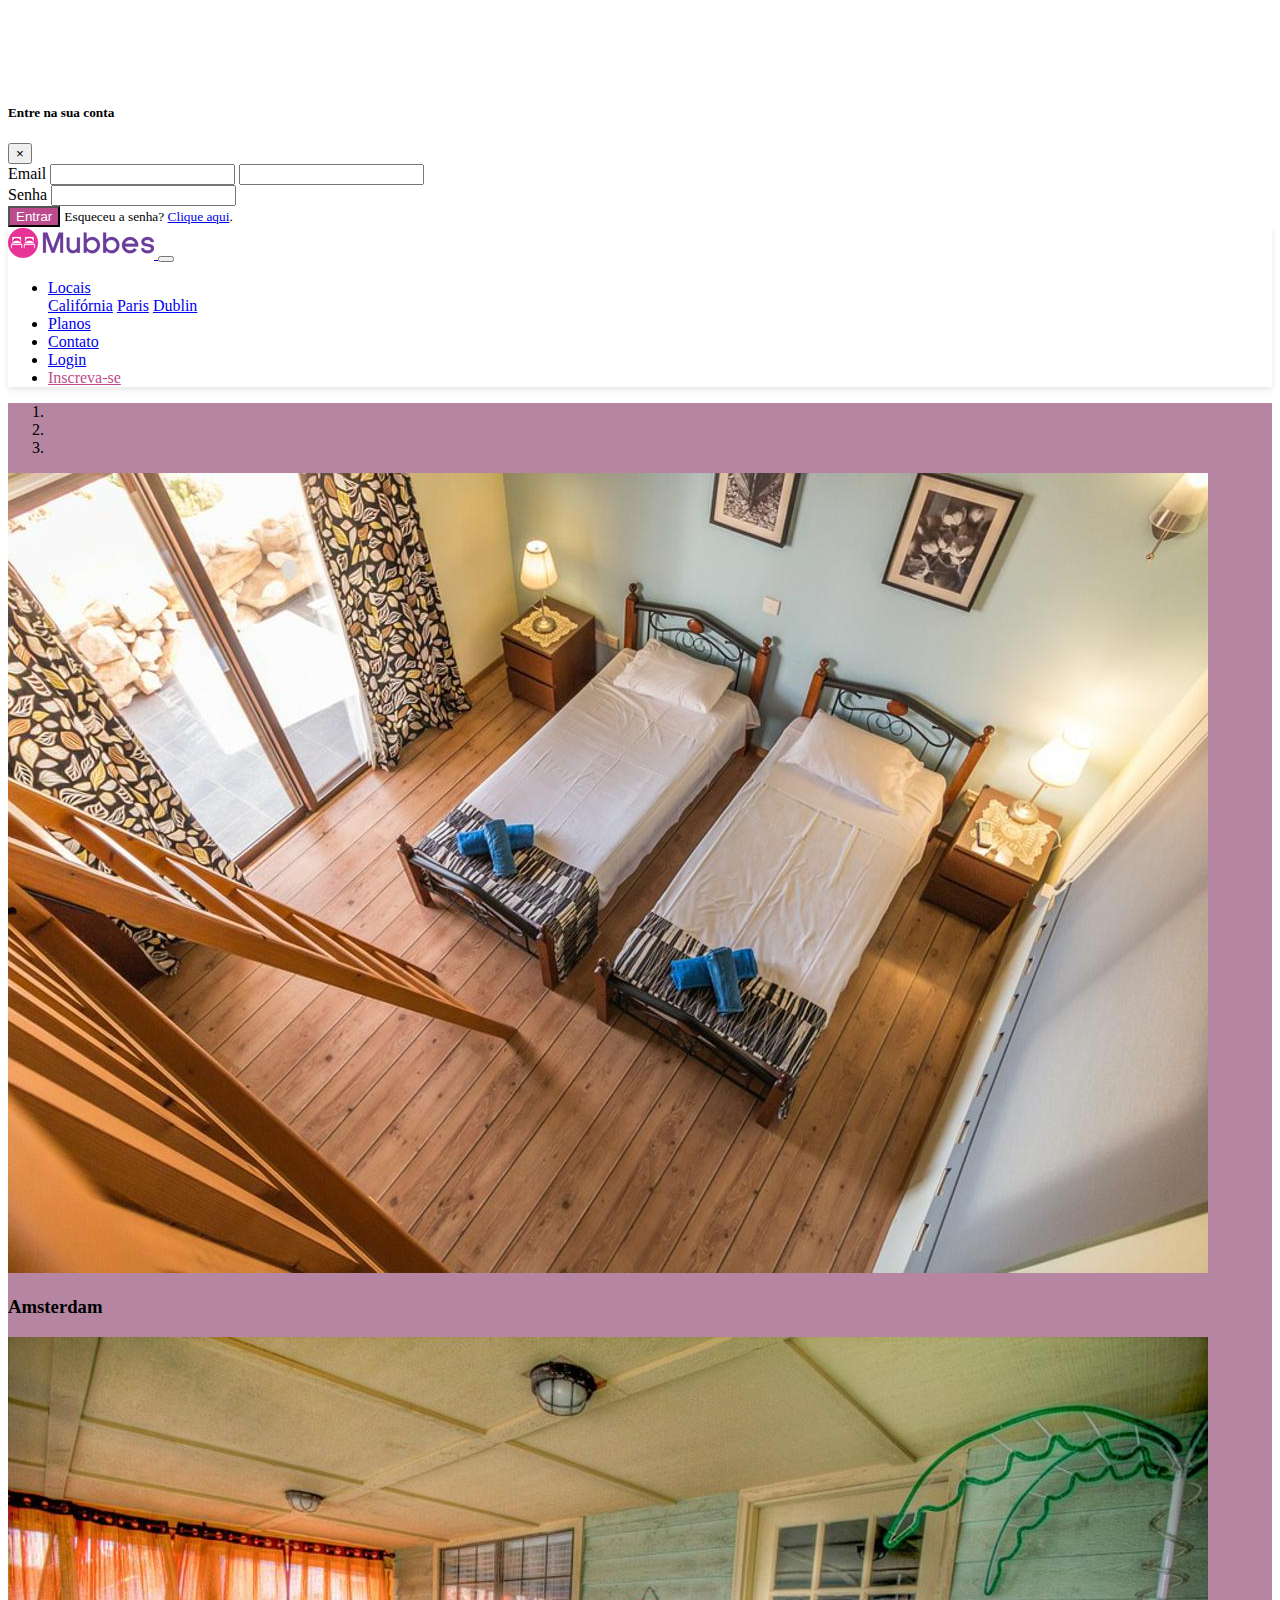
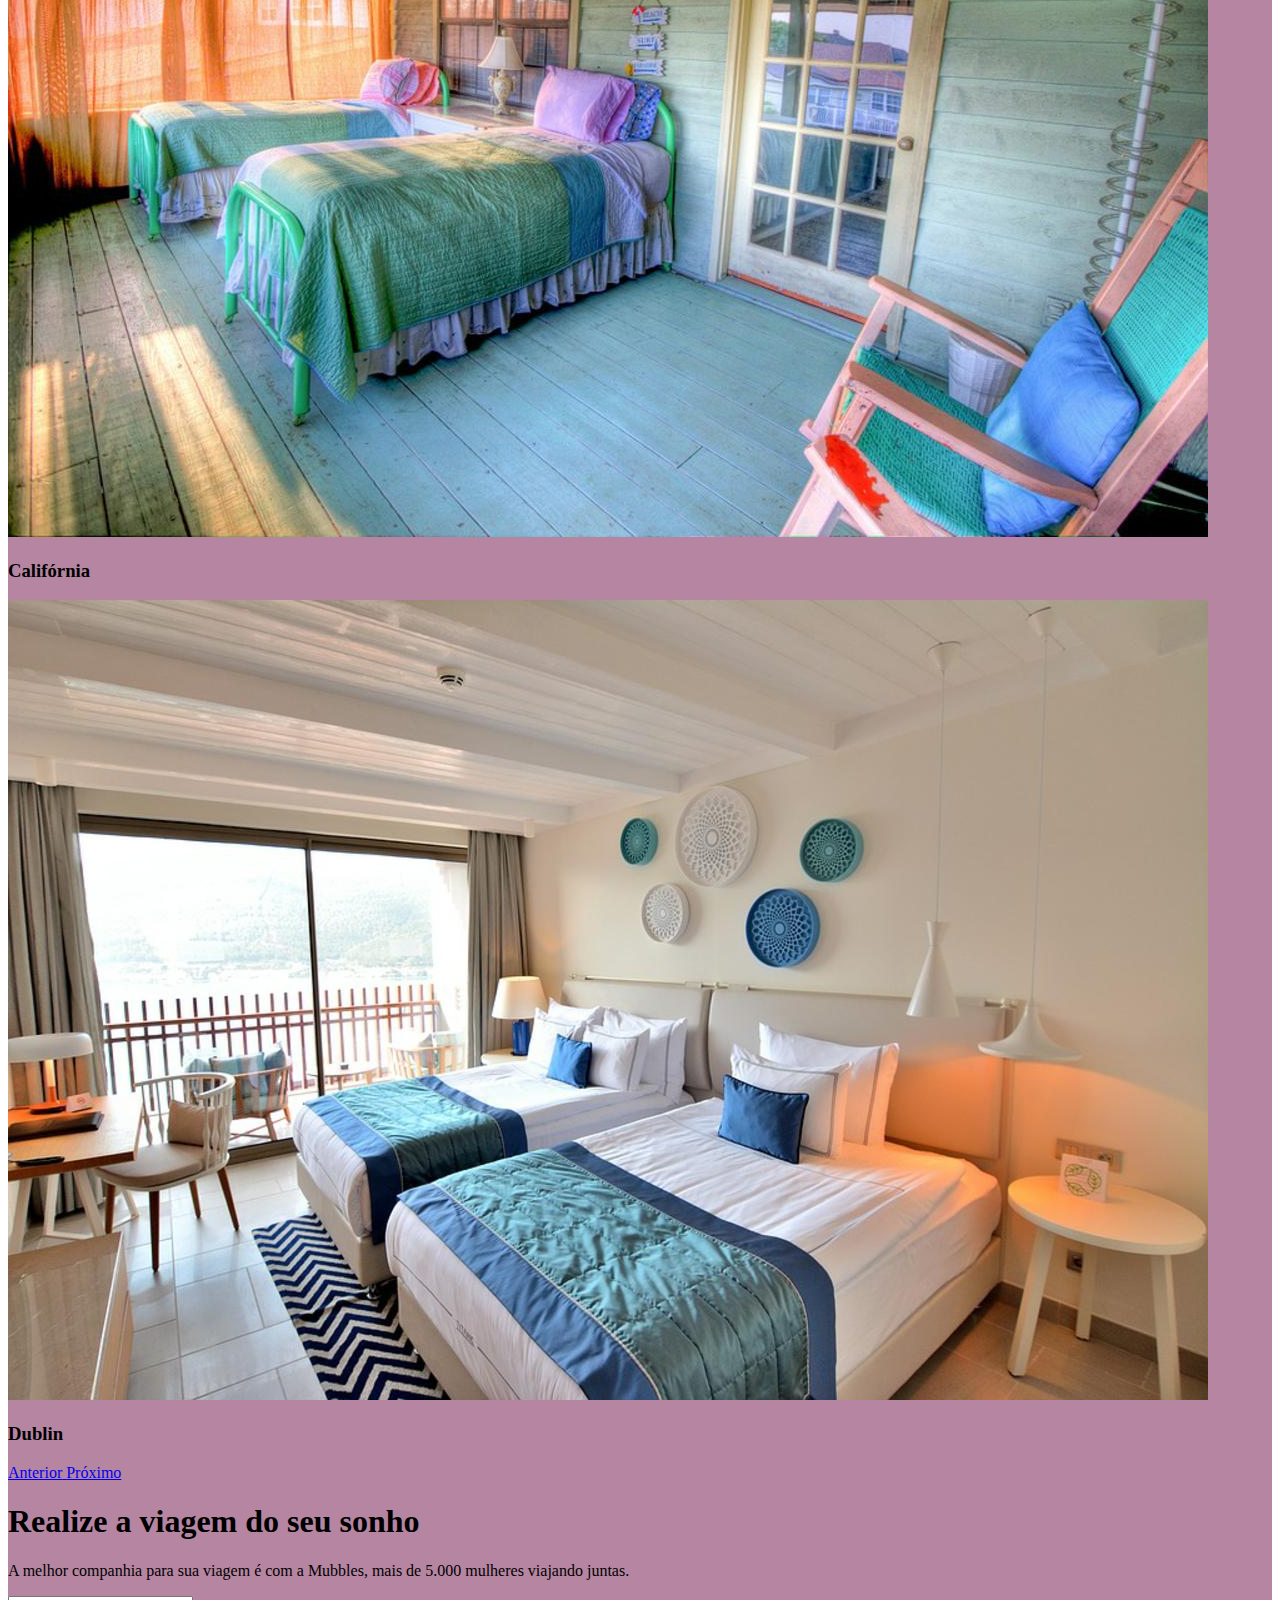
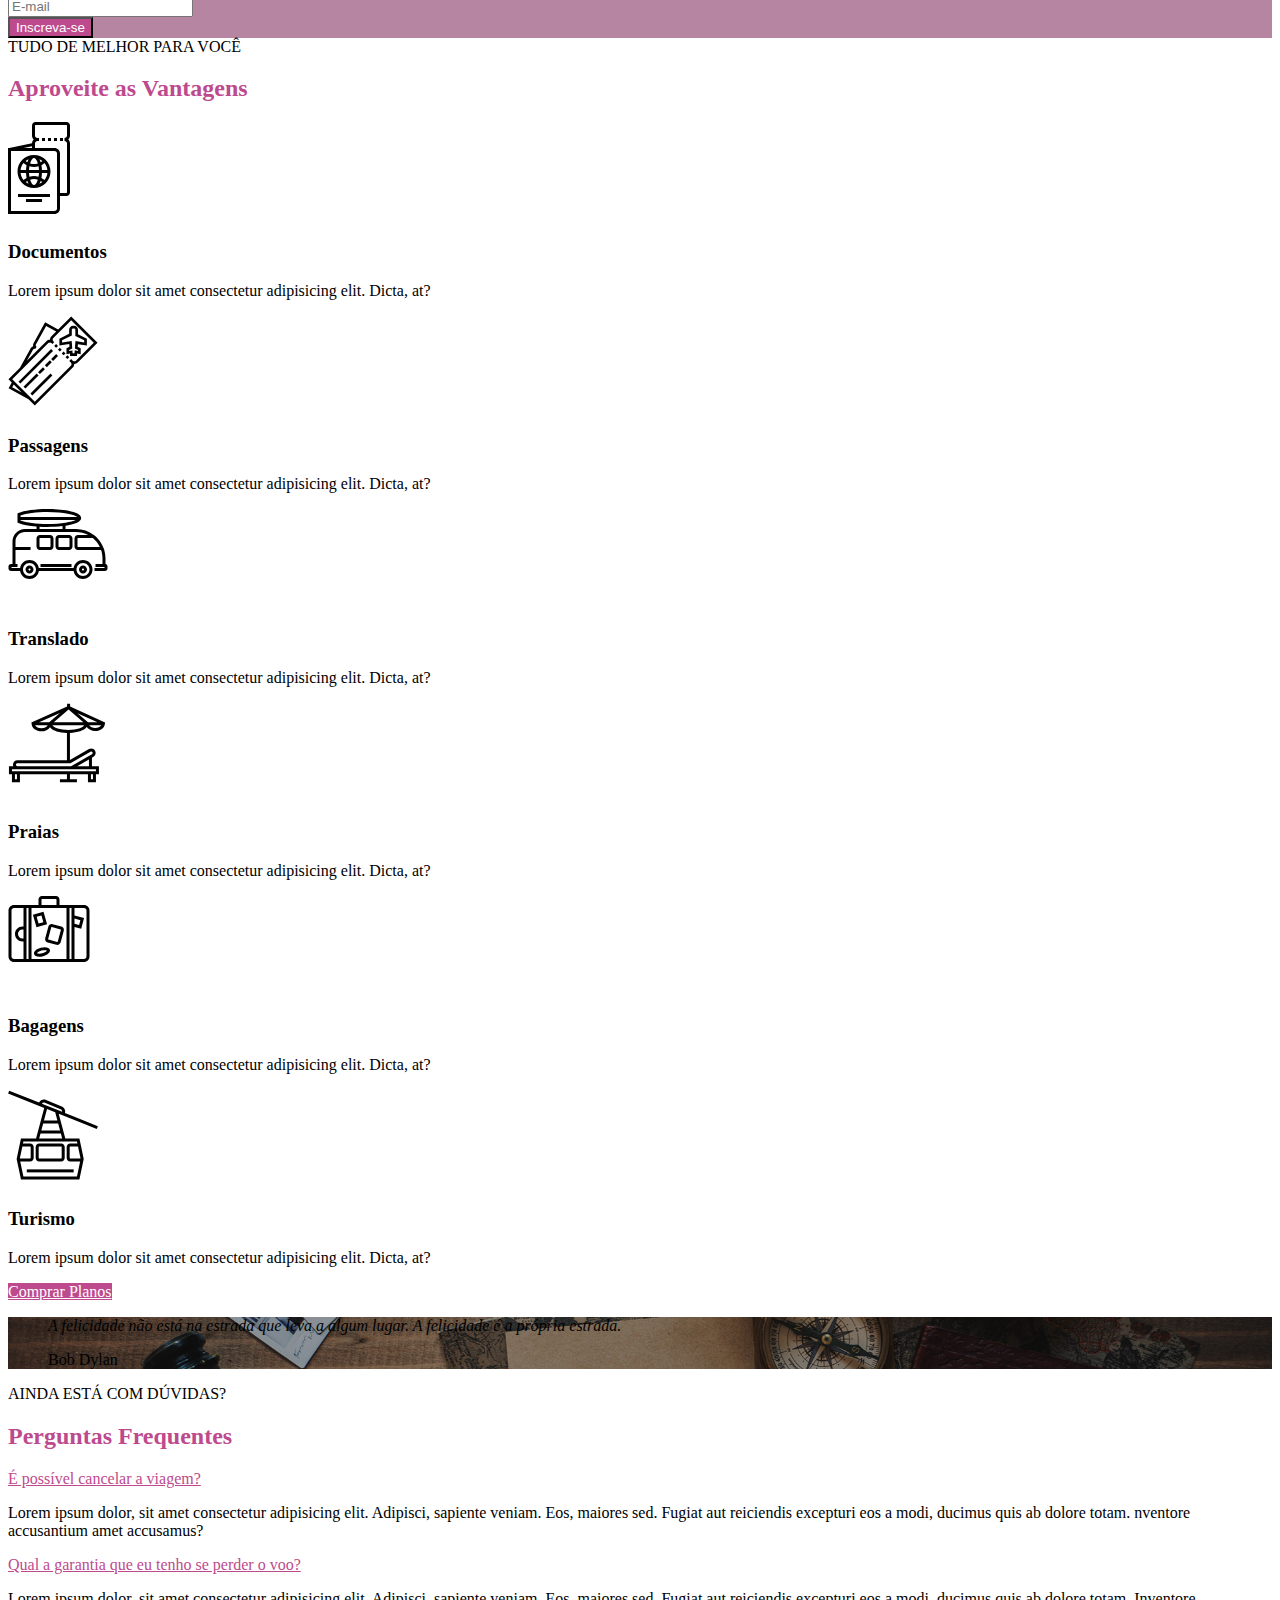
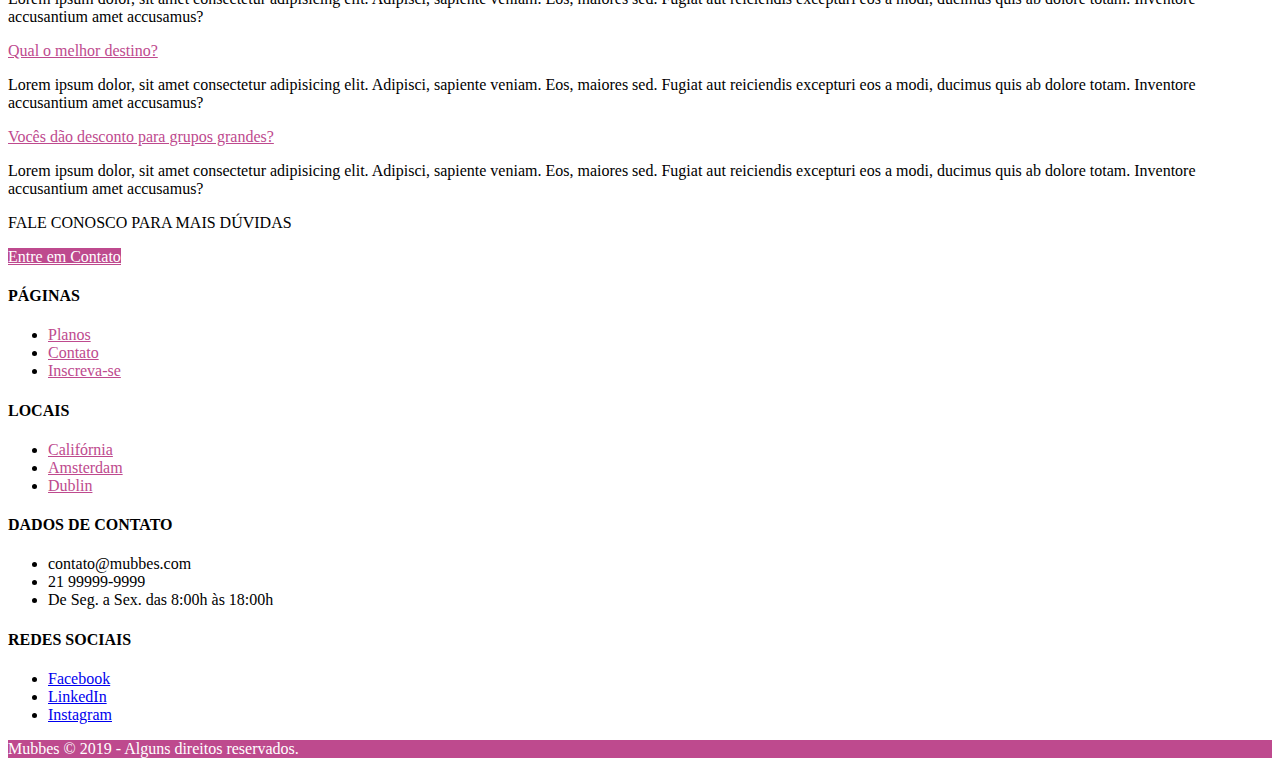
==== commit ebe01814: "Incluindo novas telas" ====
--- a/index.html
+++ b/index.html
@@ -1,6 +1,9 @@
 <!DOCTYPE html>
 <html lang="pt-br">
   <head>
+    <link rel="apple-touch-icon" sizes="180x180" href="img/apple-touch-icon.png">
+    <link rel="icon" type="image/png" sizes="32x32" href="img/favicon-32x32.png">
+    <link rel="icon" type="image/png" sizes="16x16" href="img/favicon-16x16.png">
     <!-- Meta tags Obrigatórias -->
     <meta charset="utf-8">
     <meta name="viewport" content="width=device-width, initial-scale=1, shrink-to-fit=no">
@@ -11,6 +14,36 @@
     <title>Mubbes</title>
   </head>
   <body>
+
+    <!-- Modal -->
+    <div class="modal fade" id="modal-login" tabindex="-1" role="dialog" aria-labelledby="modal-login-label" aria-hidden="true">
+      <div class="modal-dialog" role="document">
+        <div class="modal-content">
+          <div class="modal-header">
+            <h5 class="modal-title" id="modal-login-label">Entre na sua conta</h5>
+            <button type="button" class="close" data-dismiss="modal" aria-label="Close">
+              <span aria-hidden="true">&times;</span>
+            </button>
+          </div>
+          <div class="modal-body">
+              <form>
+                  <div class="form-group">
+                    <label for="email">Email</label>
+                    <input type="email" class="form-control" id="email">
+                    <input type="email" class="form-control" id="email">
+                  </div>
+                  <div class="form-group">
+                    <label for="senha">Senha</label>
+                    <input type="password" class="form-control" id="senha">
+                  </div>
+                  <button type="submit" class="btn btn-pink float-right">Entrar</button>
+                  <small class="form-text text-muted">Esqueceu a senha? <a href="#">Clique aqui</a>.</small>
+                </form>
+          </div>
+        </div>
+      </div>
+    </div>
+
     <nav class="navbar navbar-expand-md navbar-light bg-light fixed-top py-3 box-shadow">
         <a href="index.html" class="navbar-brand">
             <img src="img/MubbesLogo.png" alt="Caravan">
@@ -41,7 +74,7 @@
                   <a href="contato.html" class="nav-link">Contato</a>
                 </li>
                 <li class="nav-item">
-                  <a href="#" class="nav-link">Login</a>
+                  <a href="#" class="nav-link" data-toggle="modal" data-target="#modal-login">Login</a>
                 </li>
                 <li class="nav-item">
                     <a href="inscricao.html" class="btn btn-outline-pink ml-md-2">
@@ -234,7 +267,7 @@
       </div>
     </section>
     
-    <footer class="bg-dark text-white">
+    <footer class="bg-dark text-white mt-5">
       <div class="container py-4">
         <div class="row">
           <div class="col-md-3 col-6">
--- a/css/style.css
+++ b/css/style.css
@@ -2,7 +2,7 @@
     padding-top: 75px;
 }
 
-.btn-pink, .bg-pink{
+.btn-pink, .bg-pink, .badge-pink{
     background-color: #be4a8e;
     color: #fff;
 }
@@ -54,6 +54,15 @@
     max-width: 140px;
 }
 
+.li-plano li{
+    border-bottom: 1px solid rgba(182, 133, 162, 0.4);
+    padding: 1em;
+}
+
+.li-plano li:last-child{
+    border: none;
+}
+
 @media (max-width: 767px){
     #home-quote .display-4{
         font-size: 2.5rem;
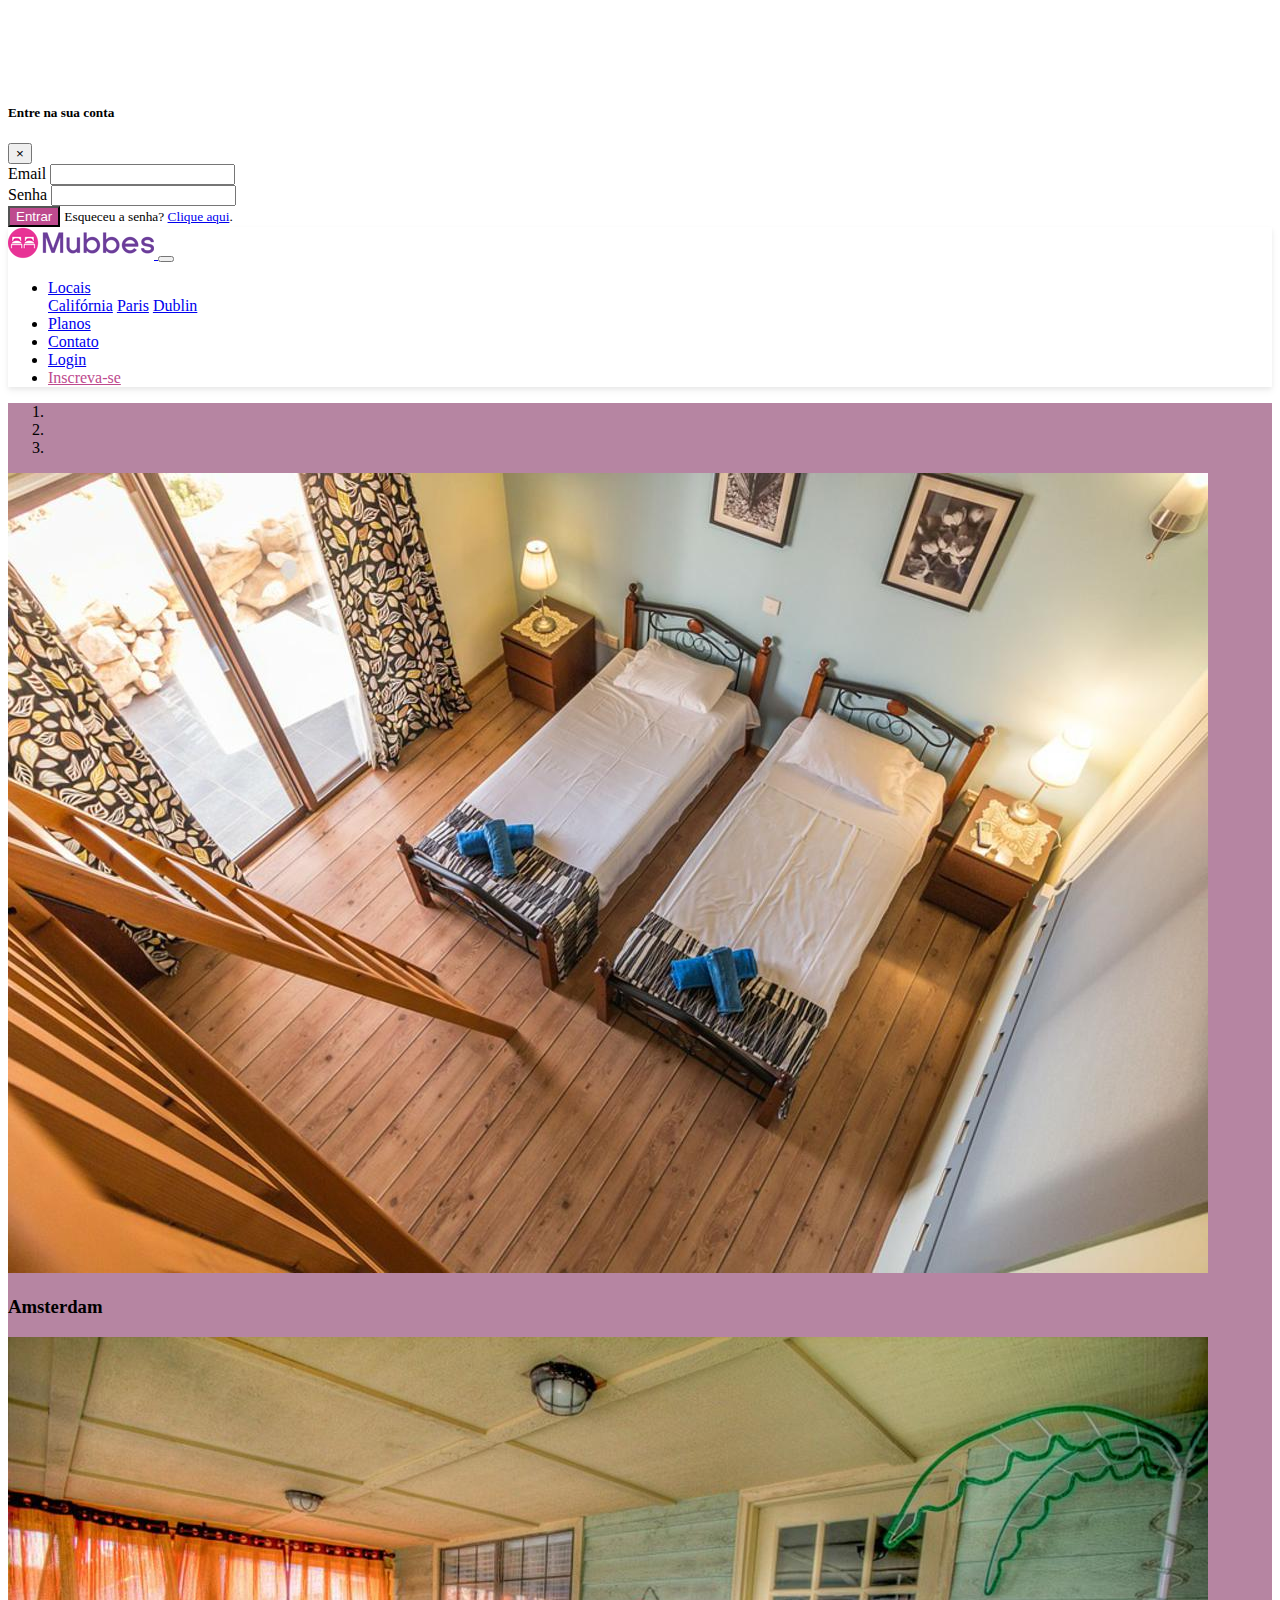
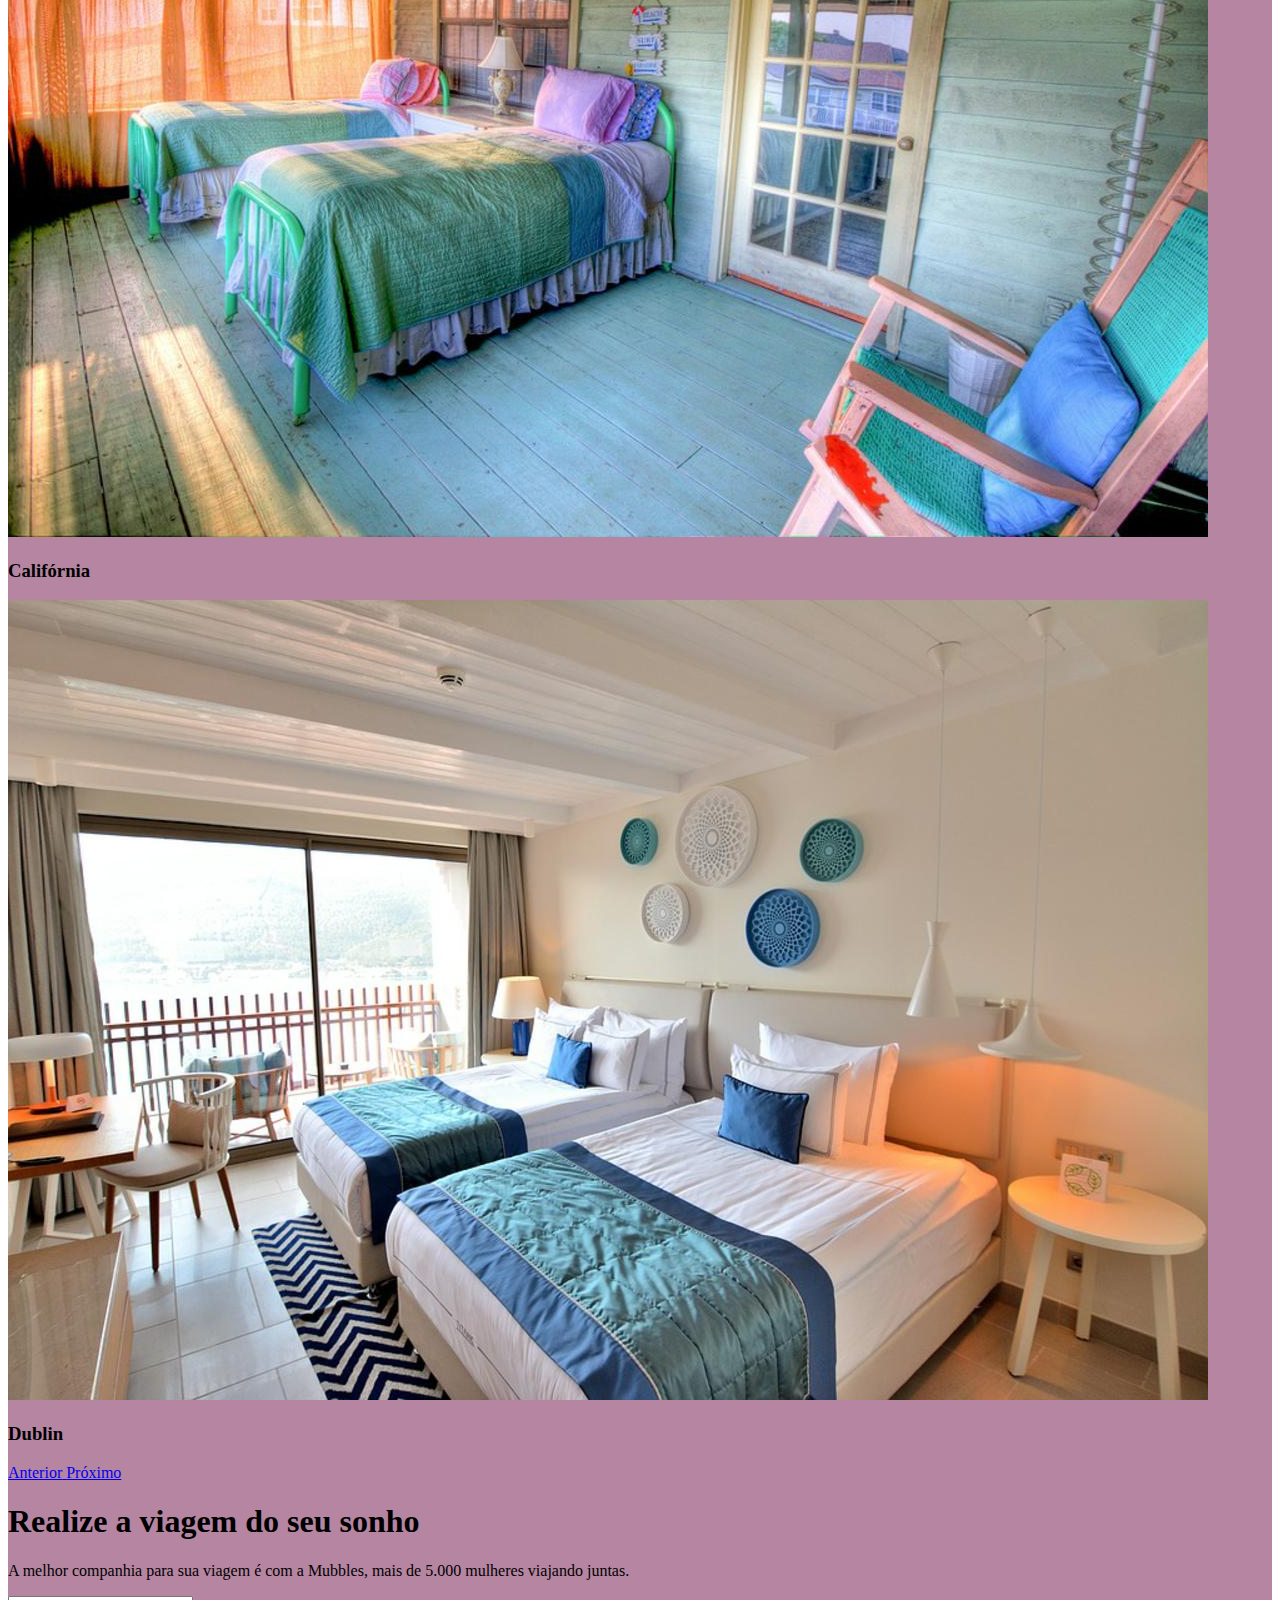
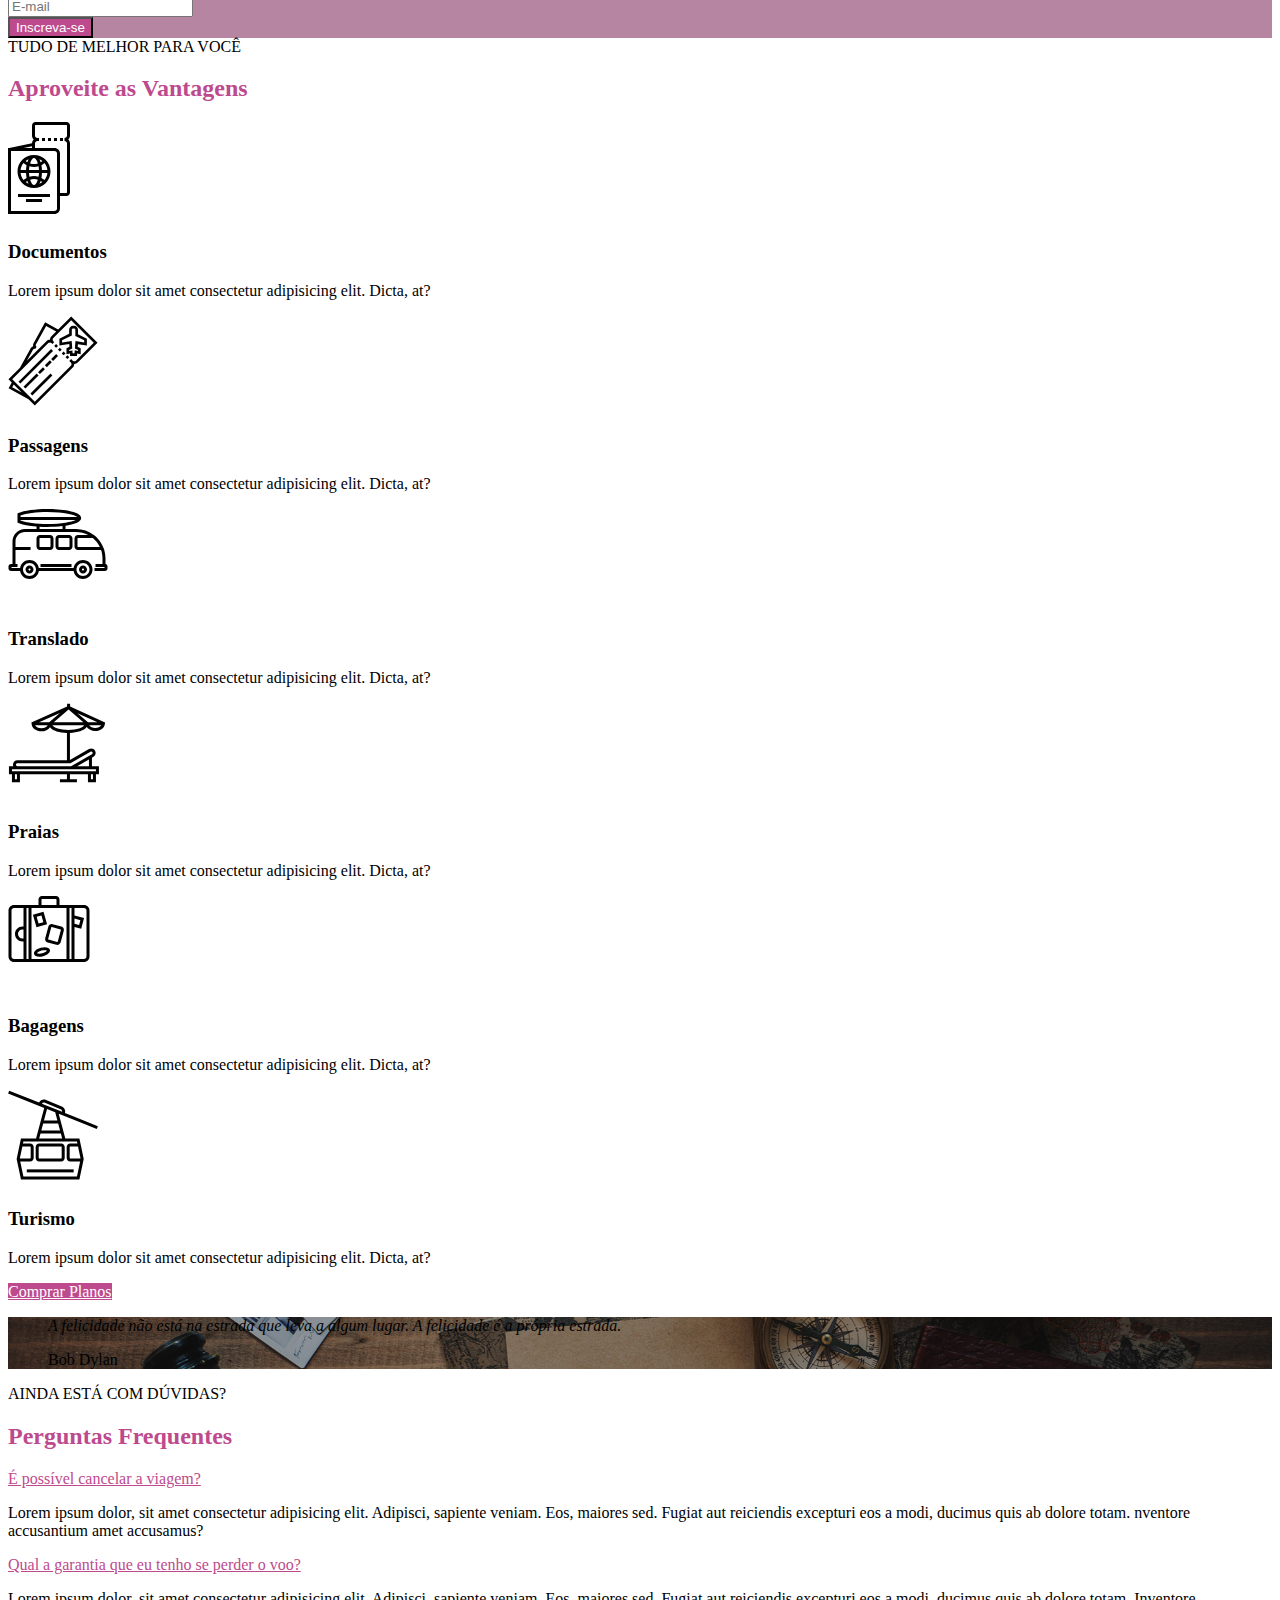
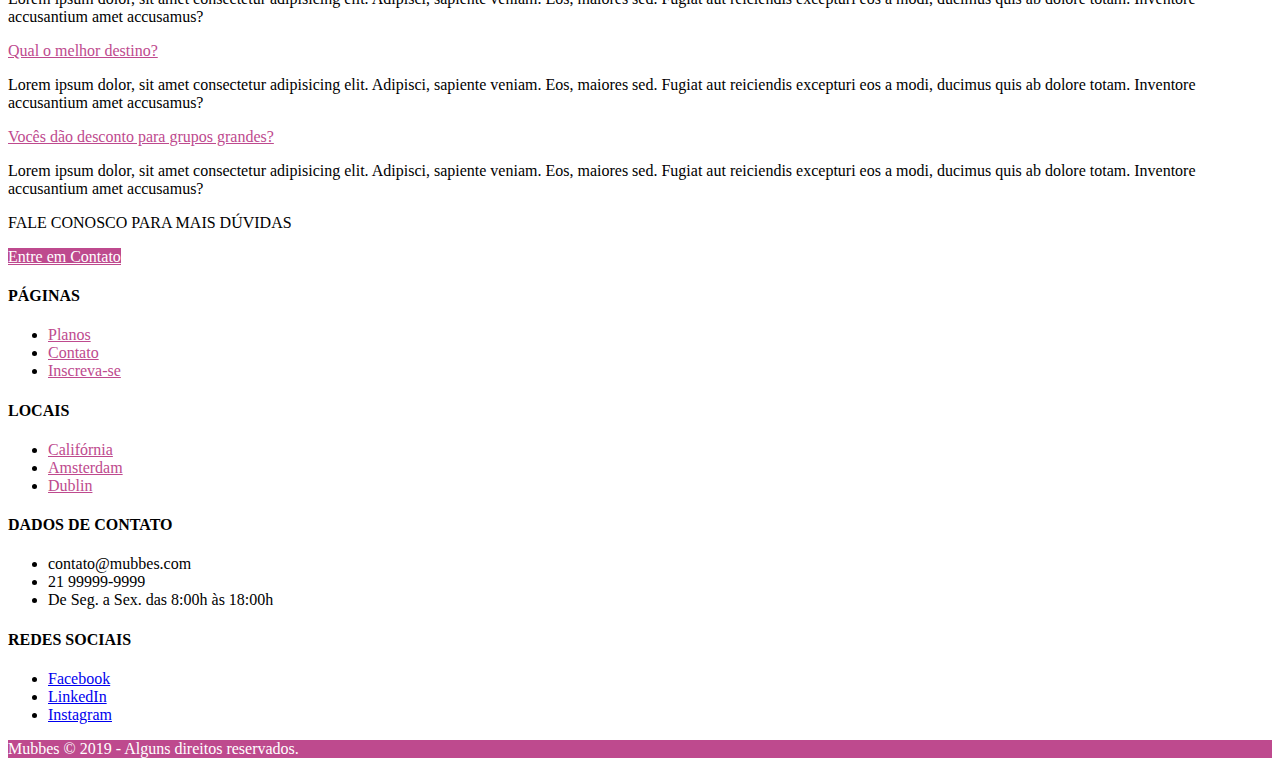
==== commit 50218fb3: "Ajustando modal" ====
--- a/index.html
+++ b/index.html
@@ -29,7 +29,6 @@
               <form>
                   <div class="form-group">
                     <label for="email">Email</label>
-                    <input type="email" class="form-control" id="email">
                     <input type="email" class="form-control" id="email">
                   </div>
                   <div class="form-group">
